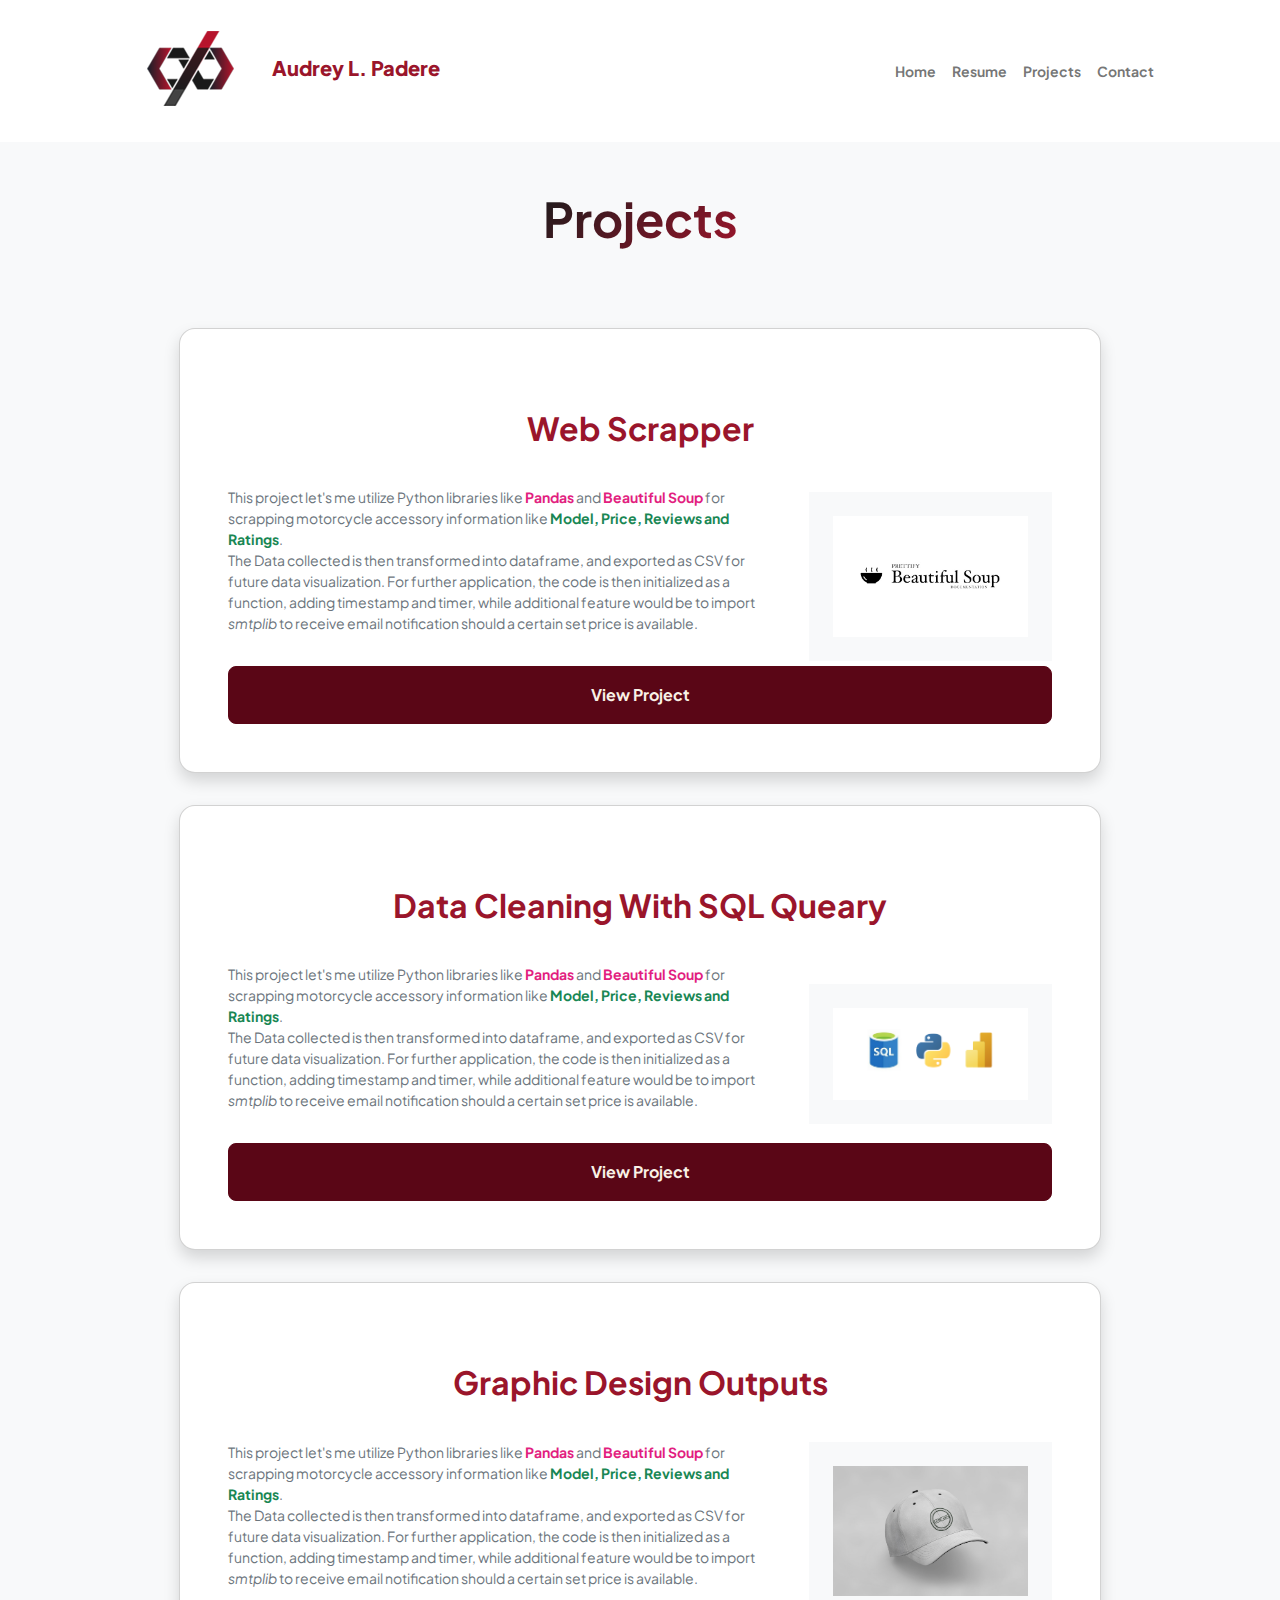
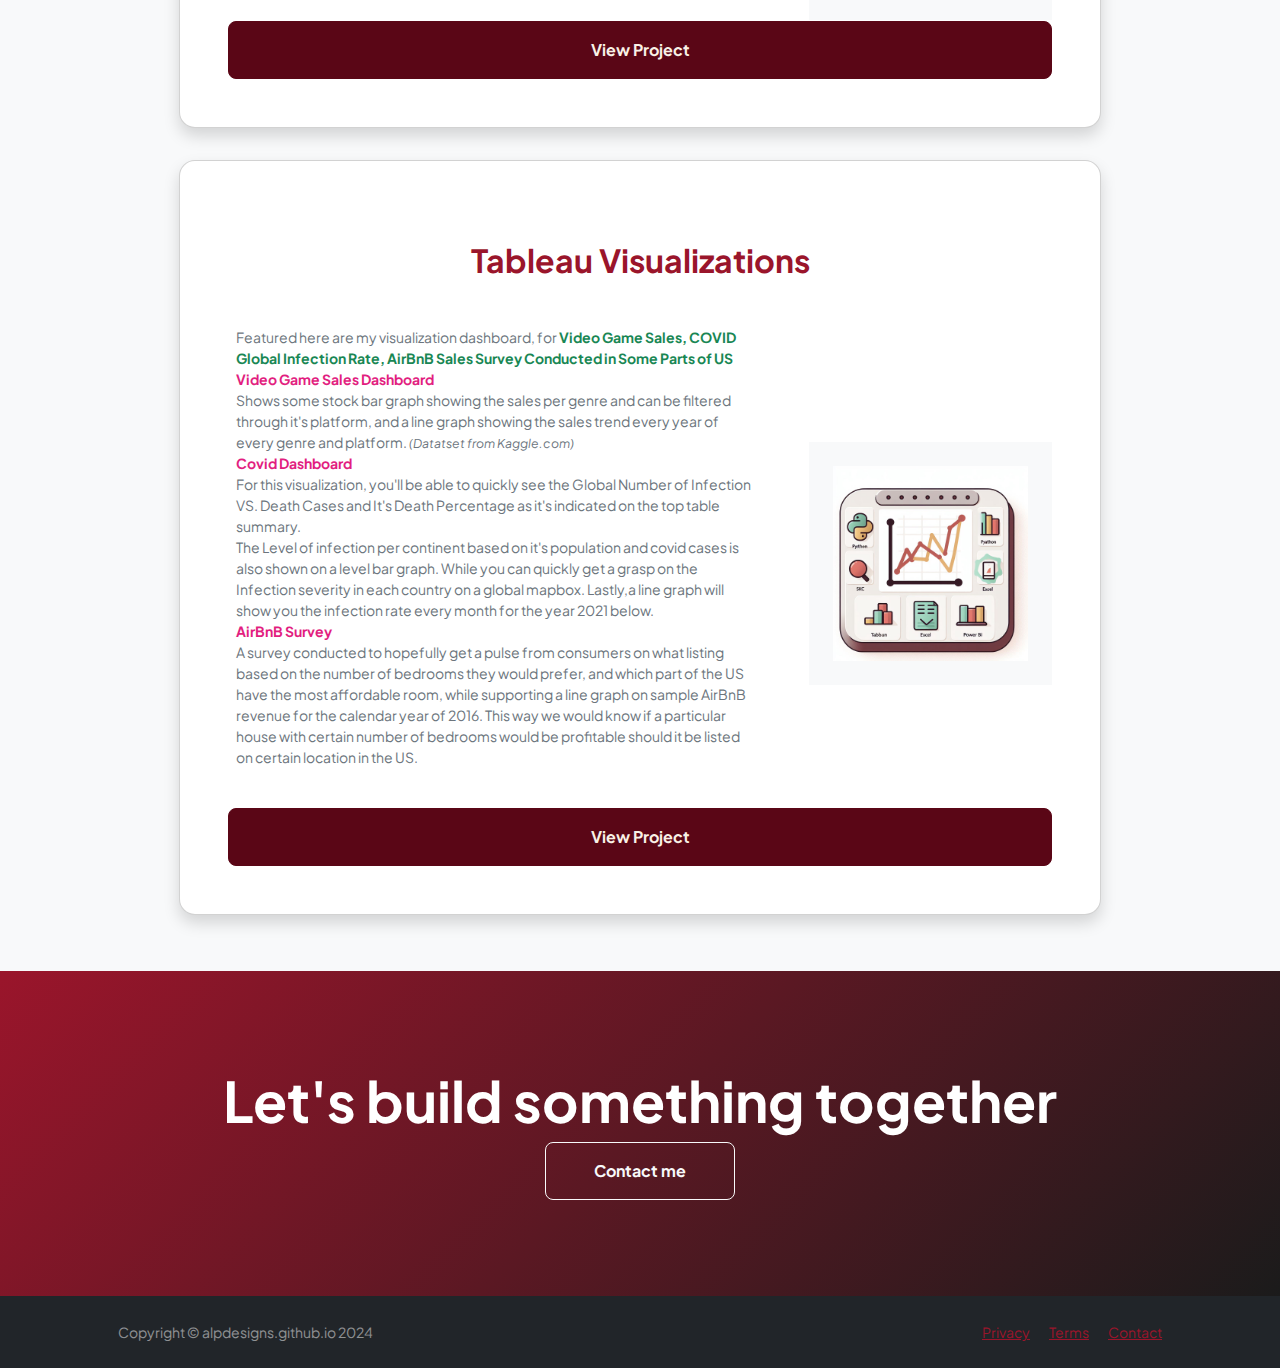
==== projects.html @ 1537175b "Portfolio" ====
<!DOCTYPE html>
<html lang="en">
    <head>
        <meta charset="utf-8" />
        <meta name="viewport" content="width=device-width, initial-scale=1, shrink-to-fit=no" />
        <meta name="description" content="" />
        <meta name="author" content="" />
        <title>ALP Portfolio - Projects</title>
        <!-- Favicon-->
        <link rel="icon" type="image/x-icon" href="assets/red_alp_final_logo.png" />
        <!-- Custom Google font-->
        <link rel="preconnect" href="https://fonts.googleapis.com" />
        <link rel="preconnect" href="https://fonts.gstatic.com" crossorigin />
        <link href="https://fonts.googleapis.com/css2?family=Plus+Jakarta+Sans:wght@100;200;300;400;500;600;700;800;900&amp;display=swap" rel="stylesheet" />
        <!-- Bootstrap icons-->
        <link href="https://cdn.jsdelivr.net/npm/bootstrap-icons@1.8.1/font/bootstrap-icons.css" rel="stylesheet" />

        <!-- Link Swiper's CSS -->
        <link rel="stylesheet" href="https://cdn.jsdelivr.net/npm/swiper/swiper-bundle.min.css"/>
        <!-- Core theme CSS (includes Bootstrap)-->
        <link href="css/styles.css" rel="stylesheet" />


    </head>
    <body class="d-flex flex-column h-100 bg-light">
        <main class="flex-shrink-0">
            <!-- Navigation-->
            <nav class="navbar navbar-expand-lg navbar-light bg-white py-3">
                <div class="container px-5">
                    <a class="navbar-brand" href="index.html"><span class="fw-bolder text-primary">
                        <span class="fw-bolder text-primary"> <img class="logo-img" src="assets/alp-logo.png" alt="..." /> Audrey L. Padere</span></a>
                    <button class="navbar-toggler" type="button" data-bs-toggle="collapse" data-bs-target="#navbarSupportedContent" aria-controls="navbarSupportedContent" aria-expanded="false" aria-label="Toggle navigation"><span class="navbar-toggler-icon"></span></button>
                    <div class="collapse navbar-collapse" id="navbarSupportedContent">
                        <ul class="navbar-nav ms-auto mb-2 mb-lg-0 small fw-bolder">
                            <li class="nav-item"><a class="nav-link" href="index.html">Home</a></li>
                            <li class="nav-item"><a class="nav-link" href="resume.html">Resume</a></li>
                            <li class="nav-item"><a class="nav-link" href="projects.html">Projects</a></li>
                            <li class="nav-item"><a class="nav-link" href="contact.html">Contact</a></li>
                        </ul>
                    </div>
                </div>
            </nav>
            <!-- Projects Section-->
            <section class="py-5">

                <div class="container ">
                    <div class="text-center mb-5">
                        <h1 class="display-5 fw-bolder mb-0"><span class="text-gradient d-inline">Projects</span></h1>
                    </div>

                    <div class="row gx-5 justify-content-center">
                        
                        <div class="col-lg-12 col-xl-10 col-xxl-9">
                
                                <!--Project 1-->
                                <div class="card overflow-hidden shadow rounded-4 p-5 mb-4">
                                    <div class="card-body p-0 justify-content-center">

                                        <div class="row align-items-center gx-5">

                                            <h2 class="text-primary fw-bolder text-center mb-4">Web Scrapper </h2>
                                    
                                            <div class="col-lg-8">
                                               
                                                <div class="text-lg-start pb-4 mb-4">
                                                    <div class="small text-muted"> 
                                                        This project let's me utilize Python libraries like <strong class="text-secondary">Pandas</strong> and <strong class="text-secondary">Beautiful Soup</strong> 
                                                        for scrapping motorcycle accessory information like <strong class="text-success">Model, Price, Reviews and Ratings</strong>. <br/> 
                                                        The Data collected is then transformed into dataframe, and exported as CSV for future data visualization. 
                                                        For further application, the code is then initialized as a function, adding timestamp and timer, while additional feature would be to import <em>smtplib</em>
                                                        to receive email notification should a certain set price is available.
                                                    </div>
                                                   
                                                </div>
                                            </div>
            
                                            <div class="col text-center text-lg-start mb-4 mb-lg-0">
                                                <div class="bg-light p-4 rounded-4mb-5 ">
                                                    
                                                    <img class="img-fluid" src="assets/BS4.jpg" alt="..." />
                                                                            
                                                </div>
                                            </div>
            
                                        </div>

                                            <a class="d-flex justify-content-center btn btn-primary rounded-3 p-3 fw-bolder" href="https://github.com/alpcoding2023/Python/blob/main/MY%20FIRST%20WEB%20SCRAPPER%20PROJECT.ipynb" target="_blank">View Project</a>
                                    
                                    </div>
                                </div>



                                <!--Project 2-->
                                <div class="card overflow-hidden shadow rounded-4 p-5 mb-4">
                                    <div class="card-body p-0 justify-content-center">

                                        <div class="row align-items-center gx-5">

                                            <h2 class="text-primary fw-bolder text-center mb-4">Data Cleaning With SQL Queary </h2>
                                    
                                            <div class="col-lg-8">
                                               
                                                <div class="text-lg-start pb-4 mb-4">
                                                    <div class="small text-muted"> 
                                                        This project let's me utilize Python libraries like <strong class="text-secondary">Pandas</strong> and <strong class="text-secondary">Beautiful Soup</strong> 
                                                        for scrapping motorcycle accessory information like <strong class="text-success">Model, Price, Reviews and Ratings</strong>. <br/> 
                                                        The Data collected is then transformed into dataframe, and exported as CSV for future data visualization. 
                                                        For further application, the code is then initialized as a function, adding timestamp and timer, while additional feature would be to import <em>smtplib</em>
                                                        to receive email notification should a certain set price is available.
                                                    </div>
                                                 
                                                </div>
                                            </div>

                                            <div class="col text-center text-lg-start mb-4 mb-lg-0">
                                                <div class="bg-light p-4 rounded-4mb-5 ">
                                                    
                                                    <img class="img-fluid" src="assets/dc.png" alt="..." />
                                                                            
                                                </div>
                                            </div>

                                        </div>

                                            <a class="d-flex justify-content-center btn btn-primary rounded-3 p-3 fw-bolder" href="https://github.com/alpcoding2023/Python/blob/main/MY%20FIRST%20WEB%20SCRAPPER%20PROJECT.ipynb" target="_blank">View Project</a>
                                    
                                    </div>
                                </div>


                                <!--Project 3-->
                                <div class="card overflow-hidden shadow rounded-4 p-5 mb-4">
                                    <div class="card-body p-0 justify-content-center">

                                        <div class="row align-items-center gx-5">

                                            <h2 class="text-primary fw-bolder text-center mb-4">Graphic Design Outputs </h2>
                                         
                                    
                                            <div class="col-lg-8">
                                               
                                                
                                                <div class="text-lg-start pb-4 mb-4">
                                                    <div class="small text-muted">
                                                        This project let's me utilize Python libraries like <strong class="text-secondary">Pandas</strong> and <strong class="text-secondary">Beautiful Soup</strong> 
                                                        for scrapping motorcycle accessory information like <strong class="text-success">Model, Price, Reviews and Ratings</strong>. <br/> 
                                                        The Data collected is then transformed into dataframe, and exported as CSV for future data visualization. 
                                                        For further application, the code is then initialized as a function, adding timestamp and timer, while additional feature would be to import <em>smtplib</em>
                                                        to receive email notification should a certain set price is available.
                                                    </div>
                                                  
                                                </div>
                                            </div>

                                            <div class="col text-center text-lg-start mb-4 mb-lg-0">
                                                <div class="bg-light p-4 rounded-4mb-5 ">
                                                    
                                                    <img class="img-fluid" src="assets/WHITECAP.jpg" alt="..." />
                                                                            
                                                </div>
                                            </div>

                                        </div>

                                            <a class="d-flex justify-content-center btn btn-primary rounded-3 p-3 fw-bolder" href="https://github.com/alpcoding2023/Python/blob/main/MY%20FIRST%20WEB%20SCRAPPER%20PROJECT.ipynb" target="_blank">View Project</a>
                                    
                                    </div>
                                </div>


                                <!--Project 4-->
                                <div class="card overflow-hidden shadow rounded-4 p-5 mb-4">
                                    <div class="card-body p-0 justify-content-center">

                                        <div class="row align-items-center gx-5">

                                            <h2 class="text-primary fw-bolder text-center mb-4">Tableau Visualizations</h2>
                                    
                                            <div class="col-lg-8">
                                                
                                                <div class="text-lg-start pb-4 mb-4">
                                                        
                                                    <div class="small text-muted p-2">
                                                        
                                                        Featured here are my visualization dashboard, for  <strong class="text-success">Video Game Sales, COVID Global Infection Rate, AirBnB Sales Survey Conducted in Some Parts of US</strong><br/>  
                                                      
                                                    
                                                            <strong class="text-secondary">Video Game Sales Dashboard</strong><br/>
                                                            Shows some stock bar graph showing the sales per genre and can be filtered through it's platform, and a line graph showing the sales trend every year of every genre and platform.
                                                            <em class="small text-muted"> (Datatset from Kaggle.com)</em> <br/>
                                               
                                                        
                                                            <strong class="text-secondary">Covid Dashboard</strong><br/>
                                                            For this visualization, you'll be able to quickly see the Global Number of Infection VS. Death Cases and It's Death Percentage as it's indicated on the top table summary.<br/>
                                                            The Level of infection per continent based on it's population and covid cases is also shown on a level bar graph. While you can quickly get a grasp on 
                                                            the Infection severity in each country on a global mapbox. Lastly,a line graph will show you the infection rate every month for the year 2021 below. <br/>
                                                    
                                                        
                                                            <strong class="text-secondary">AirBnB Survey</strong><br/>
                                                            A survey conducted to hopefully get a pulse from consumers on what listing based on the number of bedrooms they would prefer, and 
                                                            which part of the US have the most affordable room, while supporting a line graph on sample AirBnB revenue for the calendar year of 2016. This way we would know if 
                                                            a particular house with certain number of bedrooms would be profitable should it be listed on certain location in the US. 

                                                    </div>
                                                
                          
                                                </div>
                                            </div>

                                            <div class="col text-center text-lg-start mb-4 mb-lg-0">
                                                <div class="bg-light p-4 rounded-4mb-5 ">
                                                    
                                                    <img class="img-fluid" src="assets/OIG1 (1).jpg" alt="..." />
                                                                            
                                                </div>
                                            </div>

                                        </div>

                                            <a class="d-flex justify-content-center btn btn-primary rounded-3 p-3 fw-bolder" href="https://public.tableau.com/app/profile/audrey.padere/vizzes" target="_blank">View Project</a>
                                    
                                    </div>
                                </div>

                                
                                
                            </div>


                        </div>




                </div>
            </section>


            <!-- Call to action section-->
            <section class="py-5 bg-gradient-primary-to-secondary text-white">
                <div class="container px-5 my-5">
                    <div class="text-center">
                        <h2 class="display-4 fw-bolder mb-4">Let's build something together</h2>
                        <a class="btn btn-outline-light btn-lg px-5 py-3 fs-6 fw-bolder" href="contact.html">Contact me</a>
                    </div>
                </div>
            </section>
        </main>
        <!-- Footer-->
        <footer class="bg-dark py-4 mt-auto">
            <div class="container px-5">
                <div class="row align-items-center justify-content-between flex-column flex-sm-row">
                    <div class="col-auto"><div class="text-white-50 small m-0">Copyright &copy alpdesigns.github.io 2024</div></div>
                    <div class="col-auto">
                        <a class="small text-primary" href="https://github.com/alpcoding2023/alp.github.io/blob/main/README.md">Privacy</a>
                        <span class="mx-1">&middot;</span>
                        <a class="small text-primary" href="https://github.com/alpcoding2023/alp.github.io/blob/main/README.md">Terms</a>
                        <span class="mx-1">&middot;</span>
                        <a class="small text-primary" href="contact.html">Contact</a>
                    </div>
                </div>
            </div>
        </footer>
        <!-- Bootstrap core JS-->
        <script src="https://cdn.jsdelivr.net/npm/bootstrap@5.2.3/dist/js/bootstrap.bundle.min.js"></script>


        <!-- Swiper JS -->
  <script src="https://cdn.jsdelivr.net/npm/swiper/swiper-bundle.min.js"></script>

  



        <!-- Core theme JS-->
        <script src="js/scripts.js"></script>

        <!-- Initialize Swiper -->
  <script>
   
  </script>

    </body>
</html>
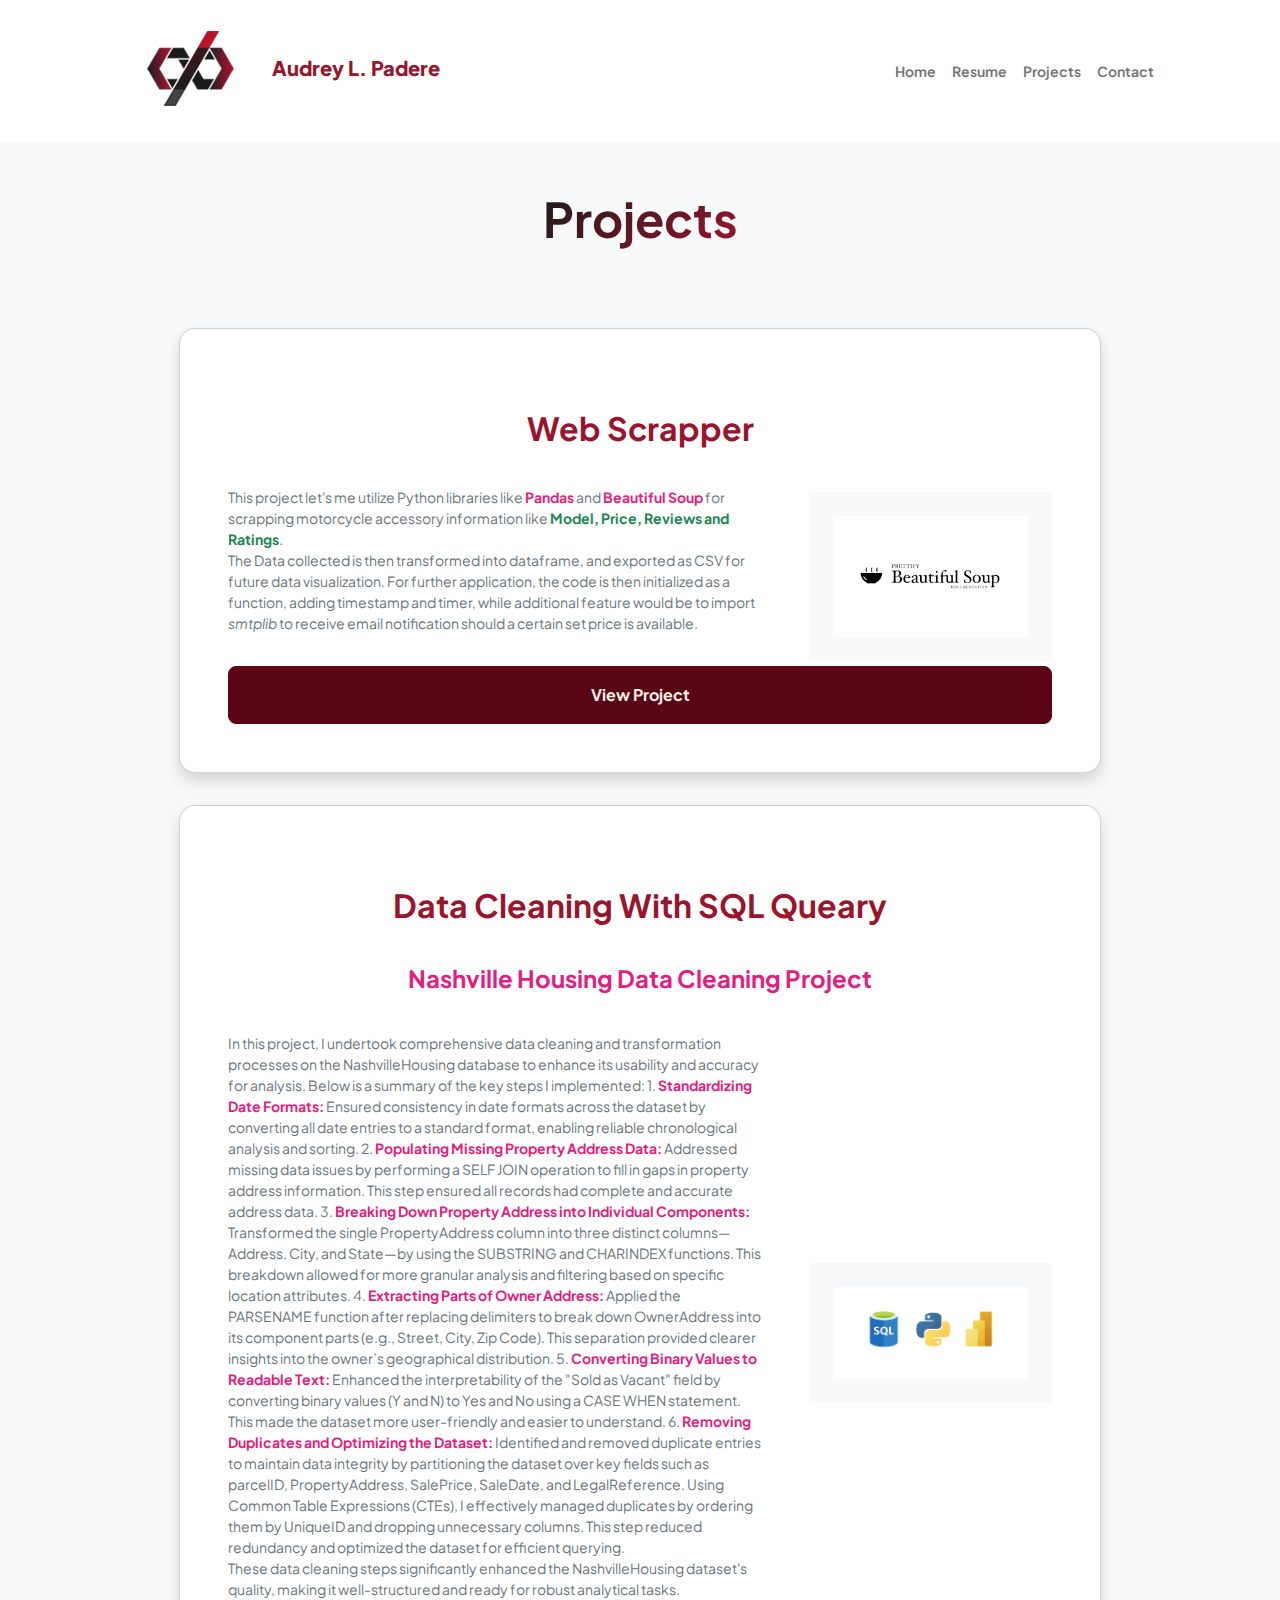
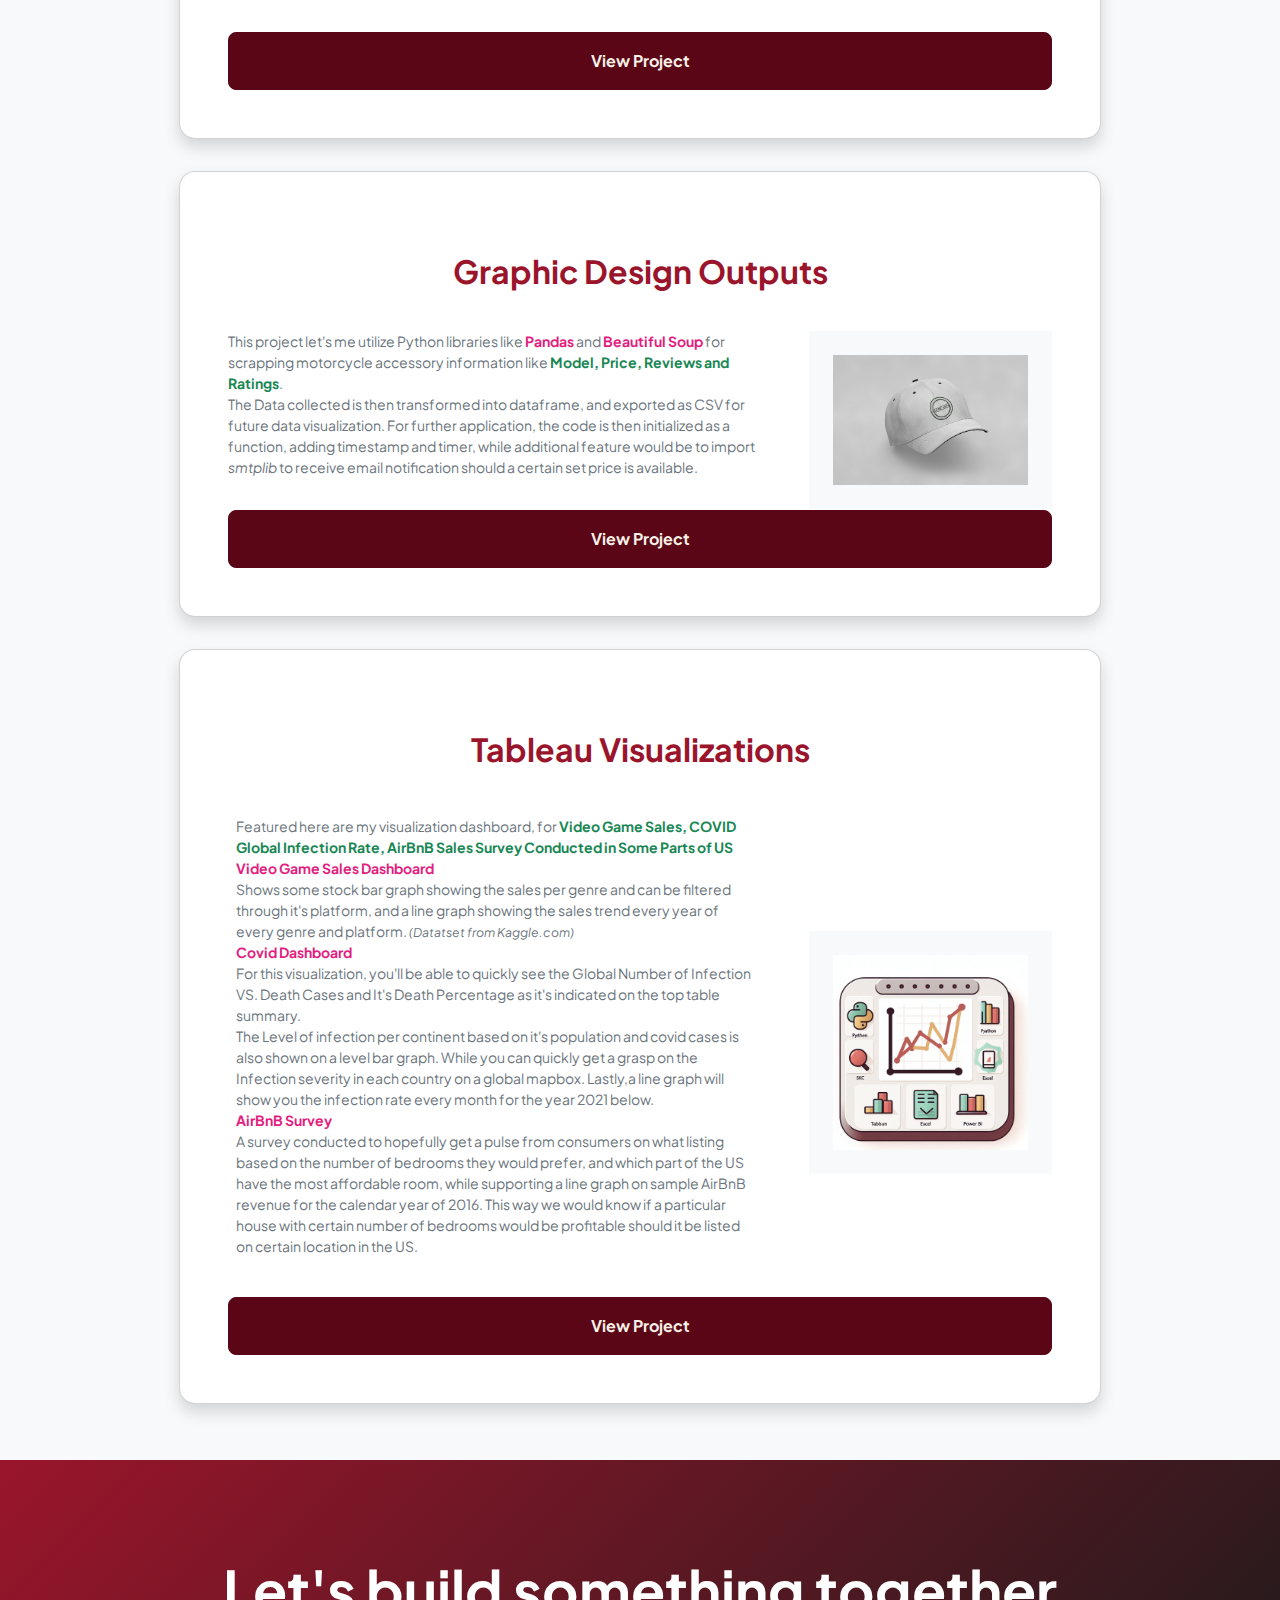
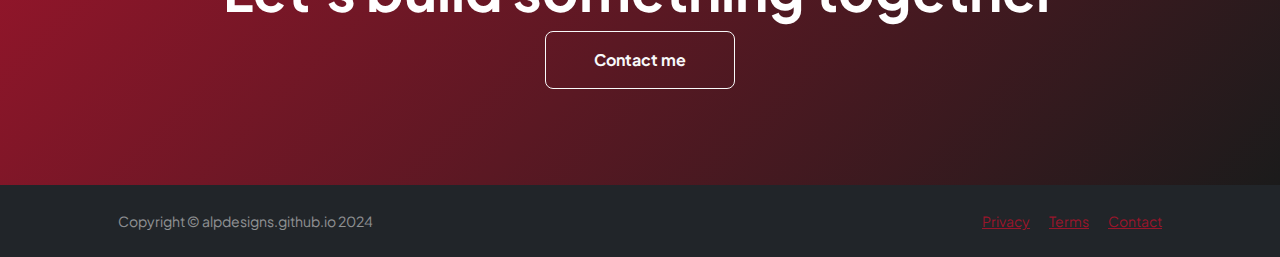
==== commit e9c333c0: "Update projects-DataCleaningwithSQL.html" ====
--- a/projects.html
+++ b/projects.html
@@ -98,17 +98,24 @@
                                         <div class="row align-items-center gx-5">
 
                                             <h2 class="text-primary fw-bolder text-center mb-4">Data Cleaning With SQL Queary </h2>
+                                            <h4 class= "text-secondary fw-bolder text-center mb-4">Nashville Housing Data Cleaning Project</h4>
                                     
                                             <div class="col-lg-8">
                                                
                                                 <div class="text-lg-start pb-4 mb-4">
                                                     <div class="small text-muted"> 
-                                                        This project let's me utilize Python libraries like <strong class="text-secondary">Pandas</strong> and <strong class="text-secondary">Beautiful Soup</strong> 
-                                                        for scrapping motorcycle accessory information like <strong class="text-success">Model, Price, Reviews and Ratings</strong>. <br/> 
-                                                        The Data collected is then transformed into dataframe, and exported as CSV for future data visualization. 
-                                                        For further application, the code is then initialized as a function, adding timestamp and timer, while additional feature would be to import <em>smtplib</em>
-                                                        to receive email notification should a certain set price is available.
-                                                    </div>
+                
+                                                            In this project, I undertook comprehensive data cleaning and transformation processes on the NashvilleHousing database to enhance its usability and accuracy for analysis. Below is a summary of the key steps I implemented:
+                                                        1.	 <strong class="text-secondary">Standardizing Date Formats: </strong>Ensured consistency in date formats across the dataset by converting all date entries to a standard format, enabling reliable chronological analysis and sorting.
+                                                        2.	<strong class="text-secondary">Populating Missing Property Address Data:  </strong> Addressed missing data issues by performing a SELF JOIN operation to fill in gaps in property address information. This step ensured all records had complete and accurate address data.
+                                                        3.	<strong class="text-secondary">Breaking Down Property Address into Individual Components:  </strong> Transformed the single PropertyAddress column into three distinct columns—Address, City, and State—by using the SUBSTRING and CHARINDEX functions. This breakdown allowed for more granular analysis and filtering based on specific location attributes.
+                                                        4.	<strong class="text-secondary">Extracting Parts of Owner Address:  </strong> Applied the PARSENAME function after replacing delimiters to break down OwnerAddress into its component parts (e.g., Street, City, Zip Code). This separation provided clearer insights into the owner’s geographical distribution.
+                                                        5.	<strong class="text-secondary">Converting Binary Values to Readable Text:  </strong> Enhanced the interpretability of the "Sold as Vacant" field by converting binary values (Y and N) to Yes and No using a CASE WHEN statement. This made the dataset more user-friendly and easier to understand.
+                                                        6.	<strong class="text-secondary">Removing Duplicates and Optimizing the Dataset:  </strong> Identified and removed duplicate entries to maintain data integrity by partitioning the dataset over key fields such as parcelID, PropertyAddress, SalePrice, SaleDate, and LegalReference. Using Common Table Expressions (CTEs), I effectively managed duplicates by ordering them by UniqueID and dropping unnecessary columns. This step reduced redundancy and optimized the dataset for efficient querying.
+                                                        </br>
+                                                            These data cleaning steps significantly enhanced the NashvilleHousing dataset's quality, making it well-structured and ready for robust analytical tasks.
+
+                                                        </div>
                                                  
                                                 </div>
                                             </div>
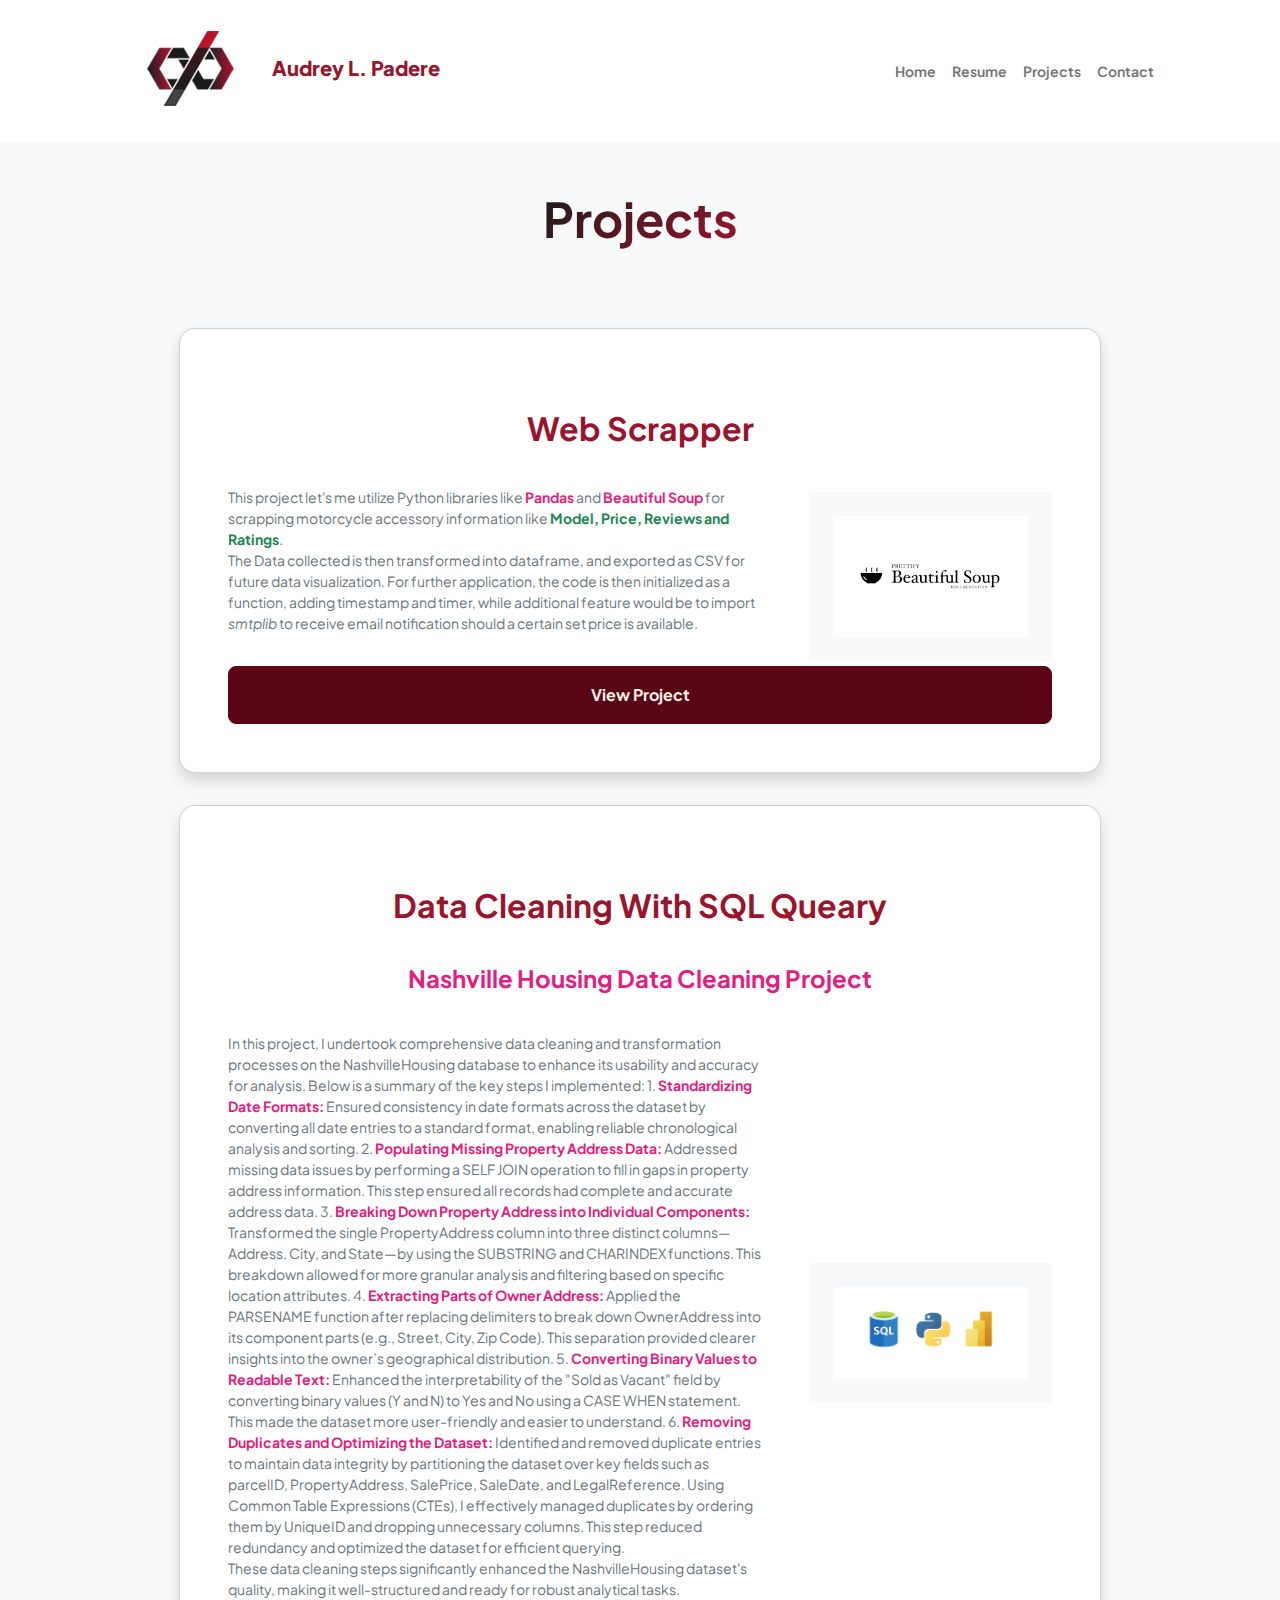
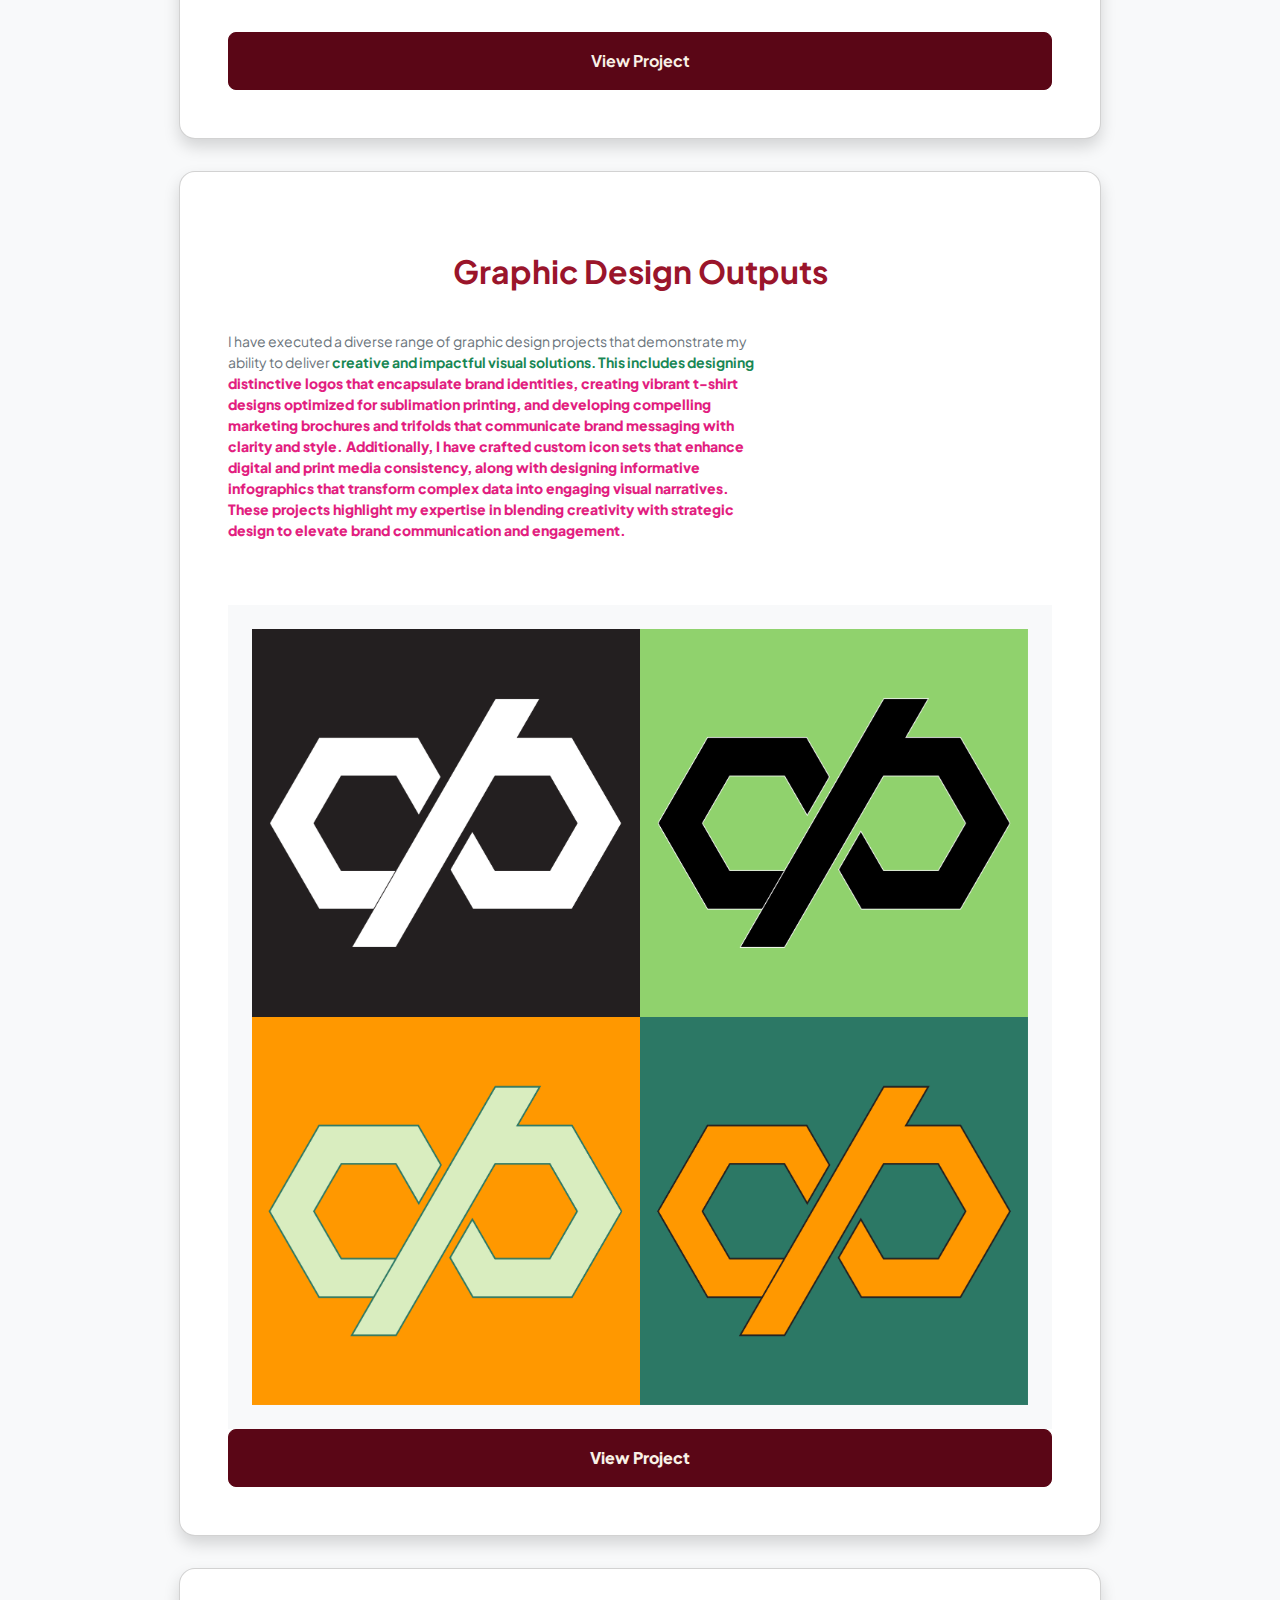
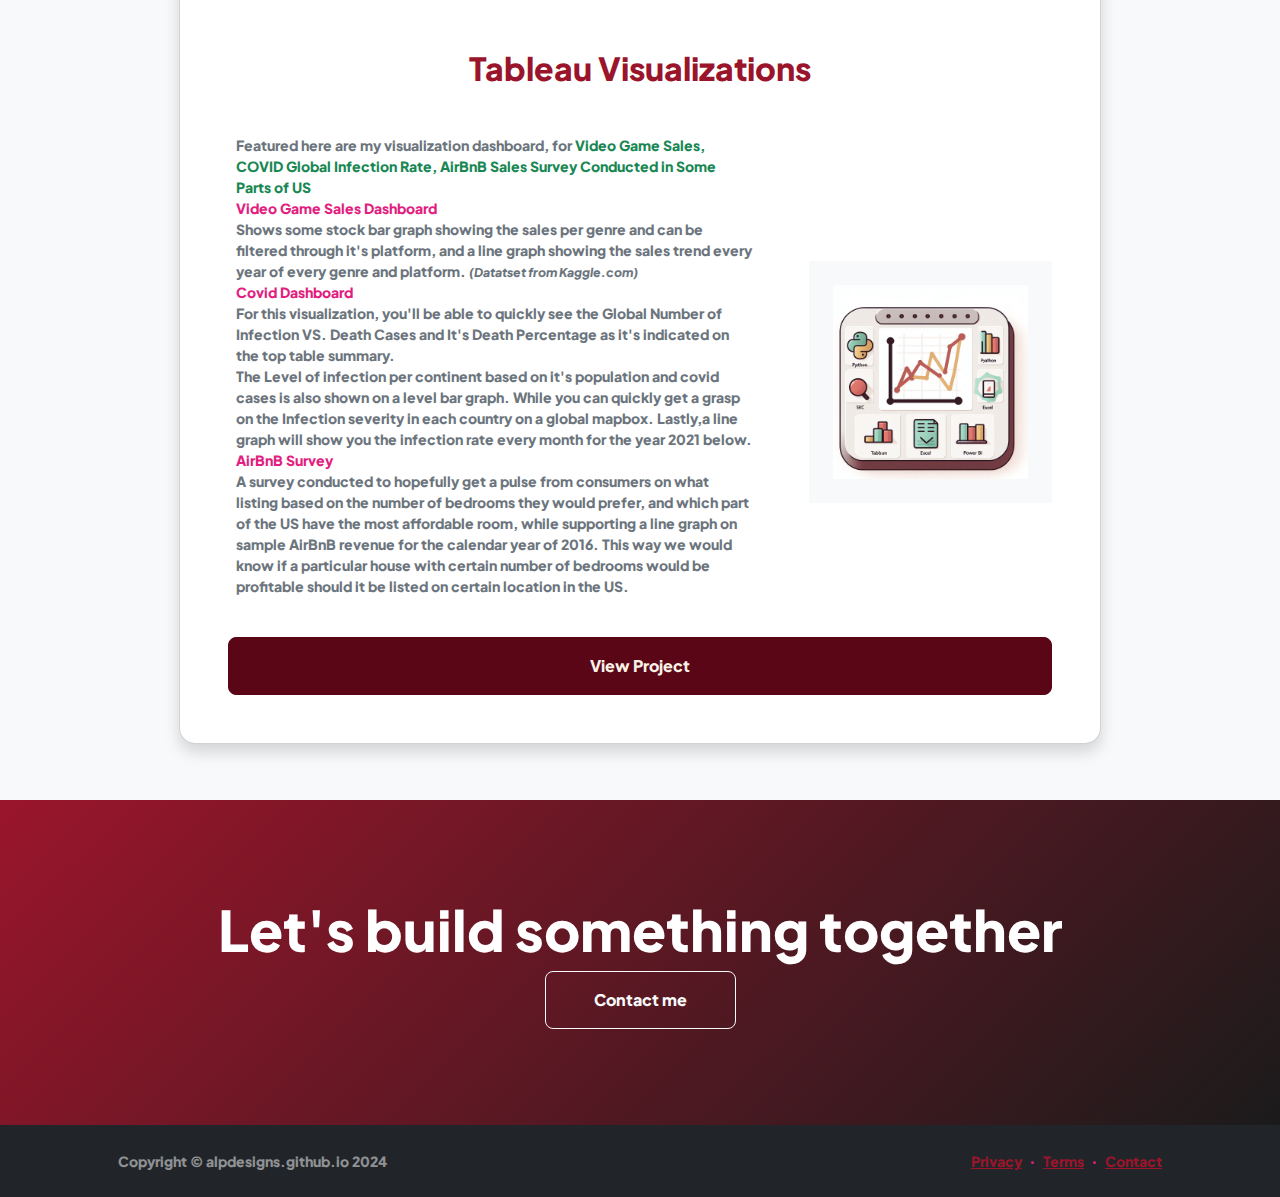
==== commit 156e6ea0: "Update projects.html" ====
--- a/projects.html
+++ b/projects.html
@@ -150,11 +150,10 @@
                                                 
                                                 <div class="text-lg-start pb-4 mb-4">
                                                     <div class="small text-muted">
-                                                        This project let's me utilize Python libraries like <strong class="text-secondary">Pandas</strong> and <strong class="text-secondary">Beautiful Soup</strong> 
-                                                        for scrapping motorcycle accessory information like <strong class="text-success">Model, Price, Reviews and Ratings</strong>. <br/> 
-                                                        The Data collected is then transformed into dataframe, and exported as CSV for future data visualization. 
-                                                        For further application, the code is then initialized as a function, adding timestamp and timer, while additional feature would be to import <em>smtplib</em>
-                                                        to receive email notification should a certain set price is available.
+                                                       I have executed a diverse range of graphic design projects that demonstrate my ability to deliver 
+                                                       <strong class="text-success"> creative and impactful visual solutions. 
+                                                       This includes designing <strong class="text-secondary"> distinctive logos that encapsulate brand identities, creating vibrant t-shirt designs optimized for sublimation printing, and developing compelling marketing brochures and trifolds that communicate brand messaging with clarity and style. Additionally, I have crafted custom icon sets that enhance digital and print media consistency, along with designing informative infographics that transform complex data into engaging visual narratives.
+                                                           These projects highlight my expertise in blending creativity with strategic design to elevate brand communication and engagement.
                                                     </div>
                                                   
                                                 </div>
@@ -163,7 +162,7 @@
                                             <div class="col text-center text-lg-start mb-4 mb-lg-0">
                                                 <div class="bg-light p-4 rounded-4mb-5 ">
                                                     
-                                                    <img class="img-fluid" src="assets/WHITECAP.jpg" alt="..." />
+                                                    <img class="img-fluid" src="assets/variations.png" alt="..." />
                                                                             
                                                 </div>
                                             </div>
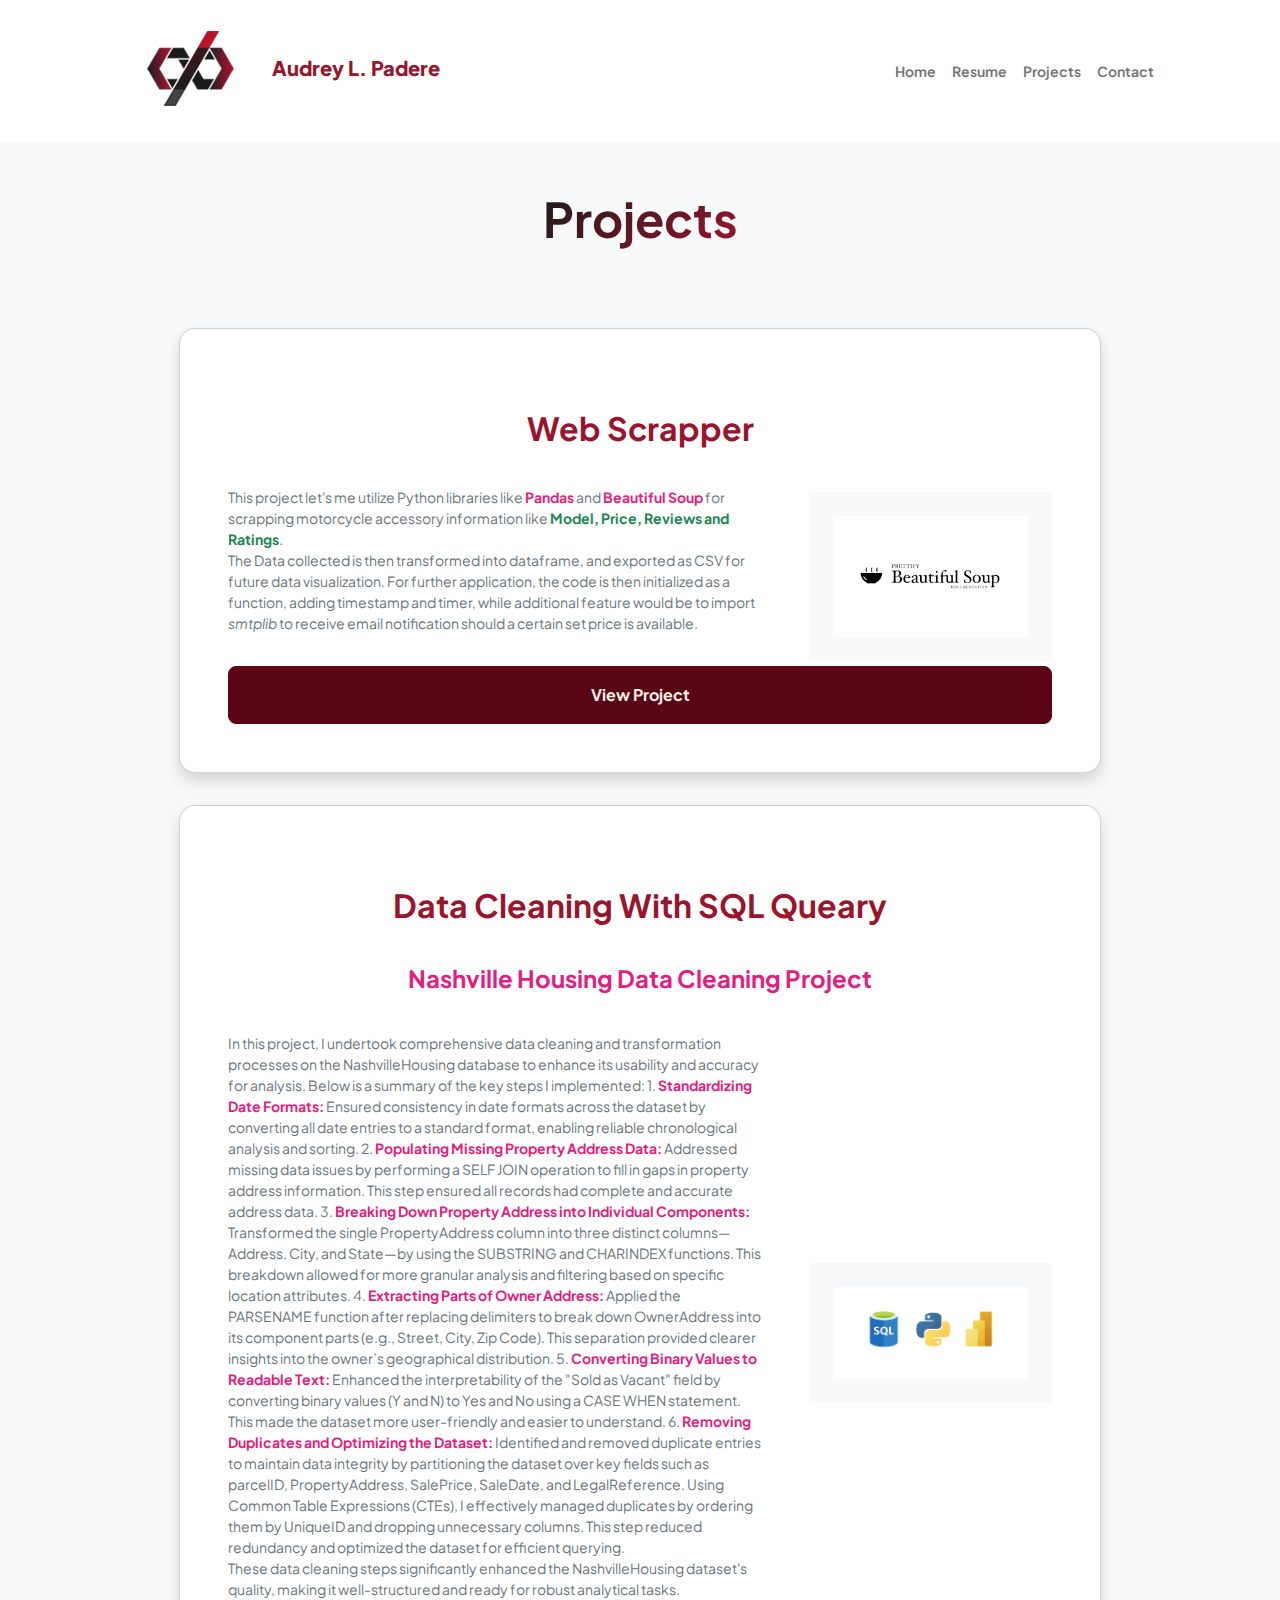
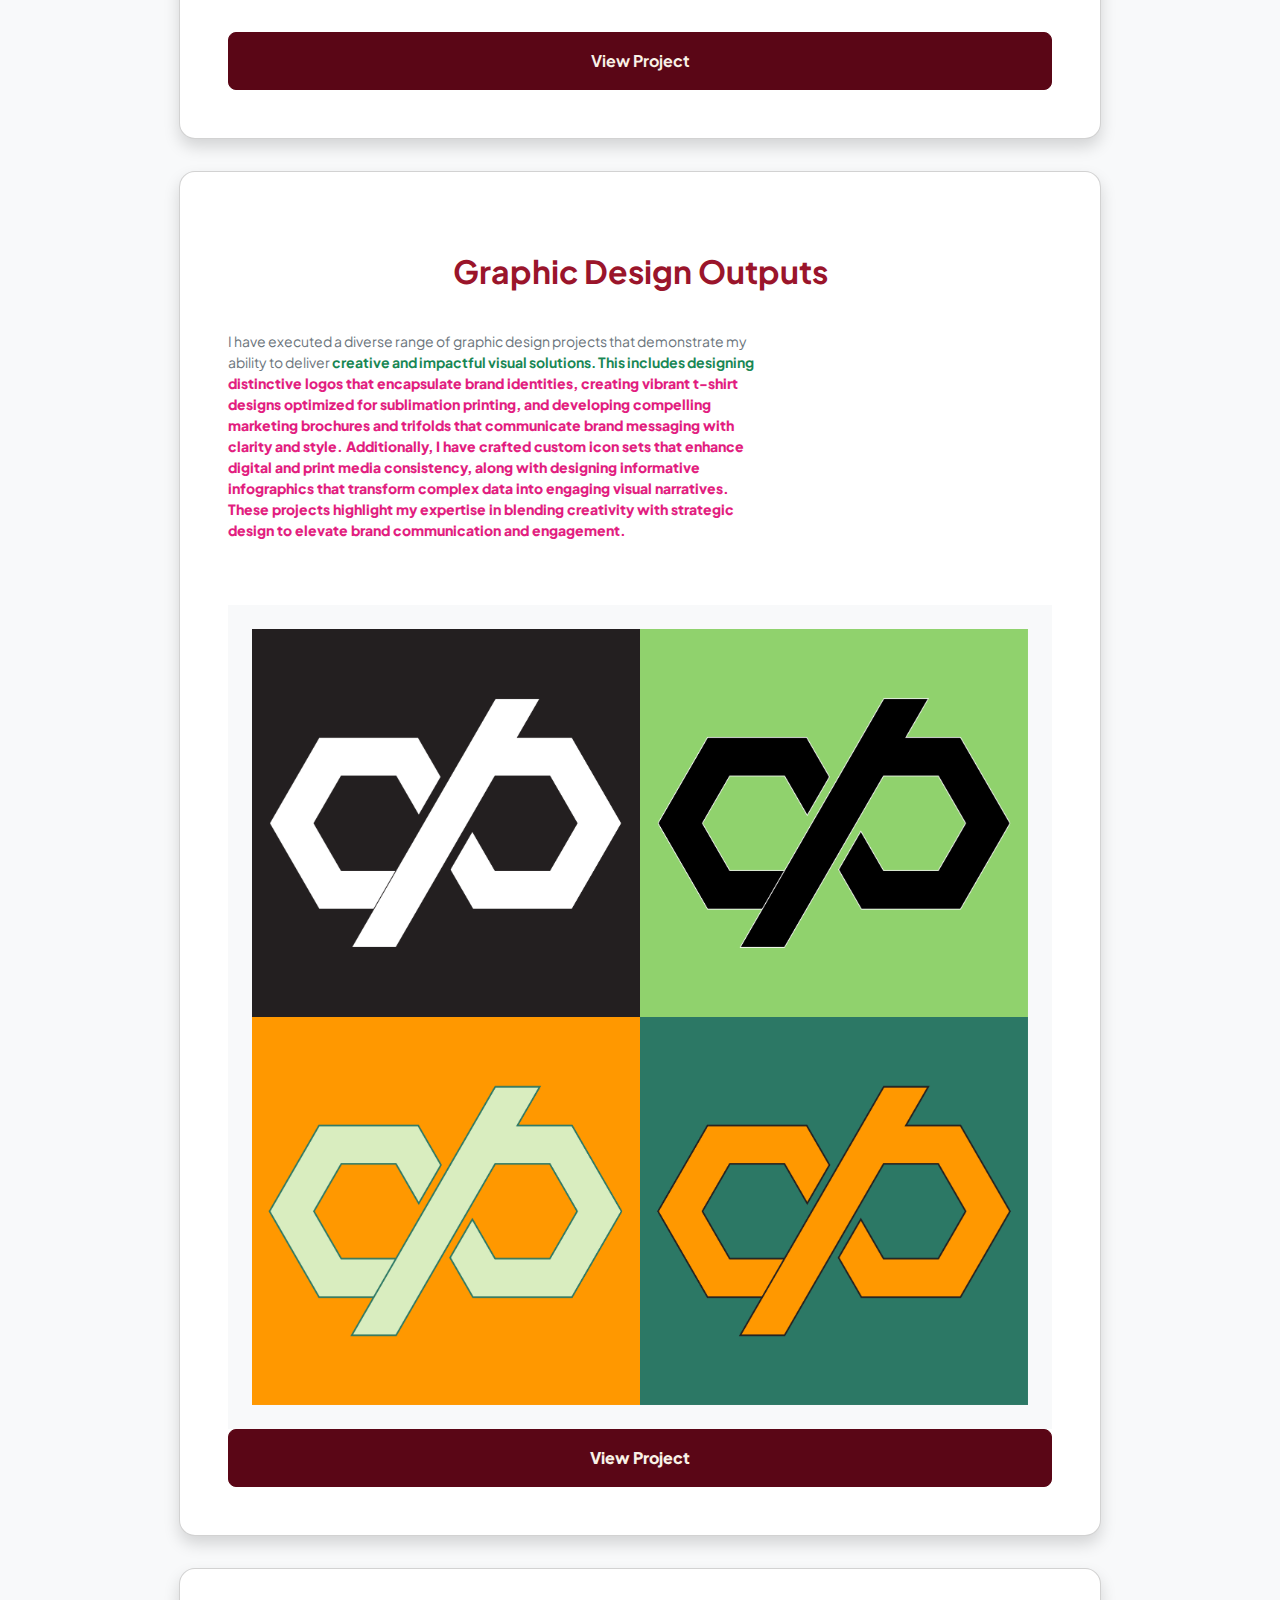
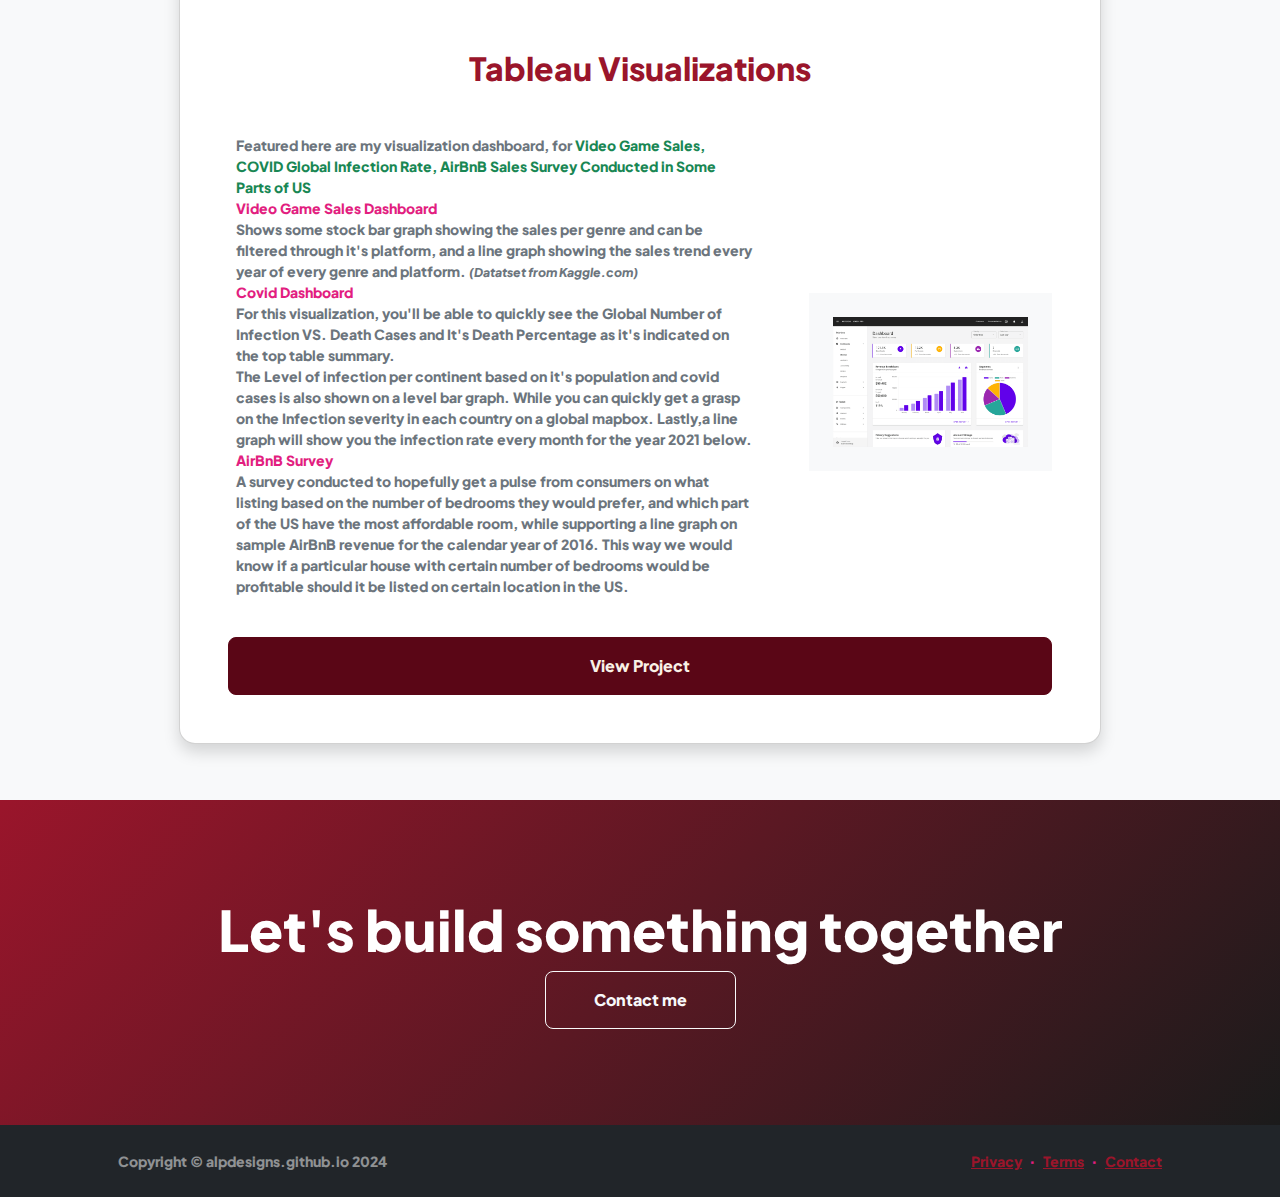
==== commit 0d643636: "Update projects.html" ====
--- a/projects.html
+++ b/projects.html
@@ -130,7 +130,7 @@
 
                                         </div>
 
-                                            <a class="d-flex justify-content-center btn btn-primary rounded-3 p-3 fw-bolder" href="https://github.com/alpcoding2023/Python/blob/main/MY%20FIRST%20WEB%20SCRAPPER%20PROJECT.ipynb" target="_blank">View Project</a>
+                                            <a class="d-flex justify-content-center btn btn-primary rounded-3 p-3 fw-bolder" href="https://github.com/alpcoding2023/SQL/blob/main/SQLQueryNashvilleHousingTutorial.sql" target="_blank">View Project</a>
                                     
                                     </div>
                                 </div>
@@ -169,7 +169,7 @@
 
                                         </div>
 
-                                            <a class="d-flex justify-content-center btn btn-primary rounded-3 p-3 fw-bolder" href="https://github.com/alpcoding2023/Python/blob/main/MY%20FIRST%20WEB%20SCRAPPER%20PROJECT.ipynb" target="_blank">View Project</a>
+                                            <a class="d-flex justify-content-center btn btn-primary rounded-3 p-3 fw-bolder" href="https://www.facebook.com/stories/775575060750412/?source=profile_highlight" target="_blank">View Project</a>
                                     
                                     </div>
                                 </div>
@@ -217,7 +217,7 @@
                                             <div class="col text-center text-lg-start mb-4 mb-lg-0">
                                                 <div class="bg-light p-4 rounded-4mb-5 ">
                                                     
-                                                    <img class="img-fluid" src="assets/OIG1 (1).jpg" alt="..." />
+                                                    <img class="img-fluid" src="assets/material-admin-pro.png" alt="..." />
                                                                             
                                                 </div>
                                             </div>
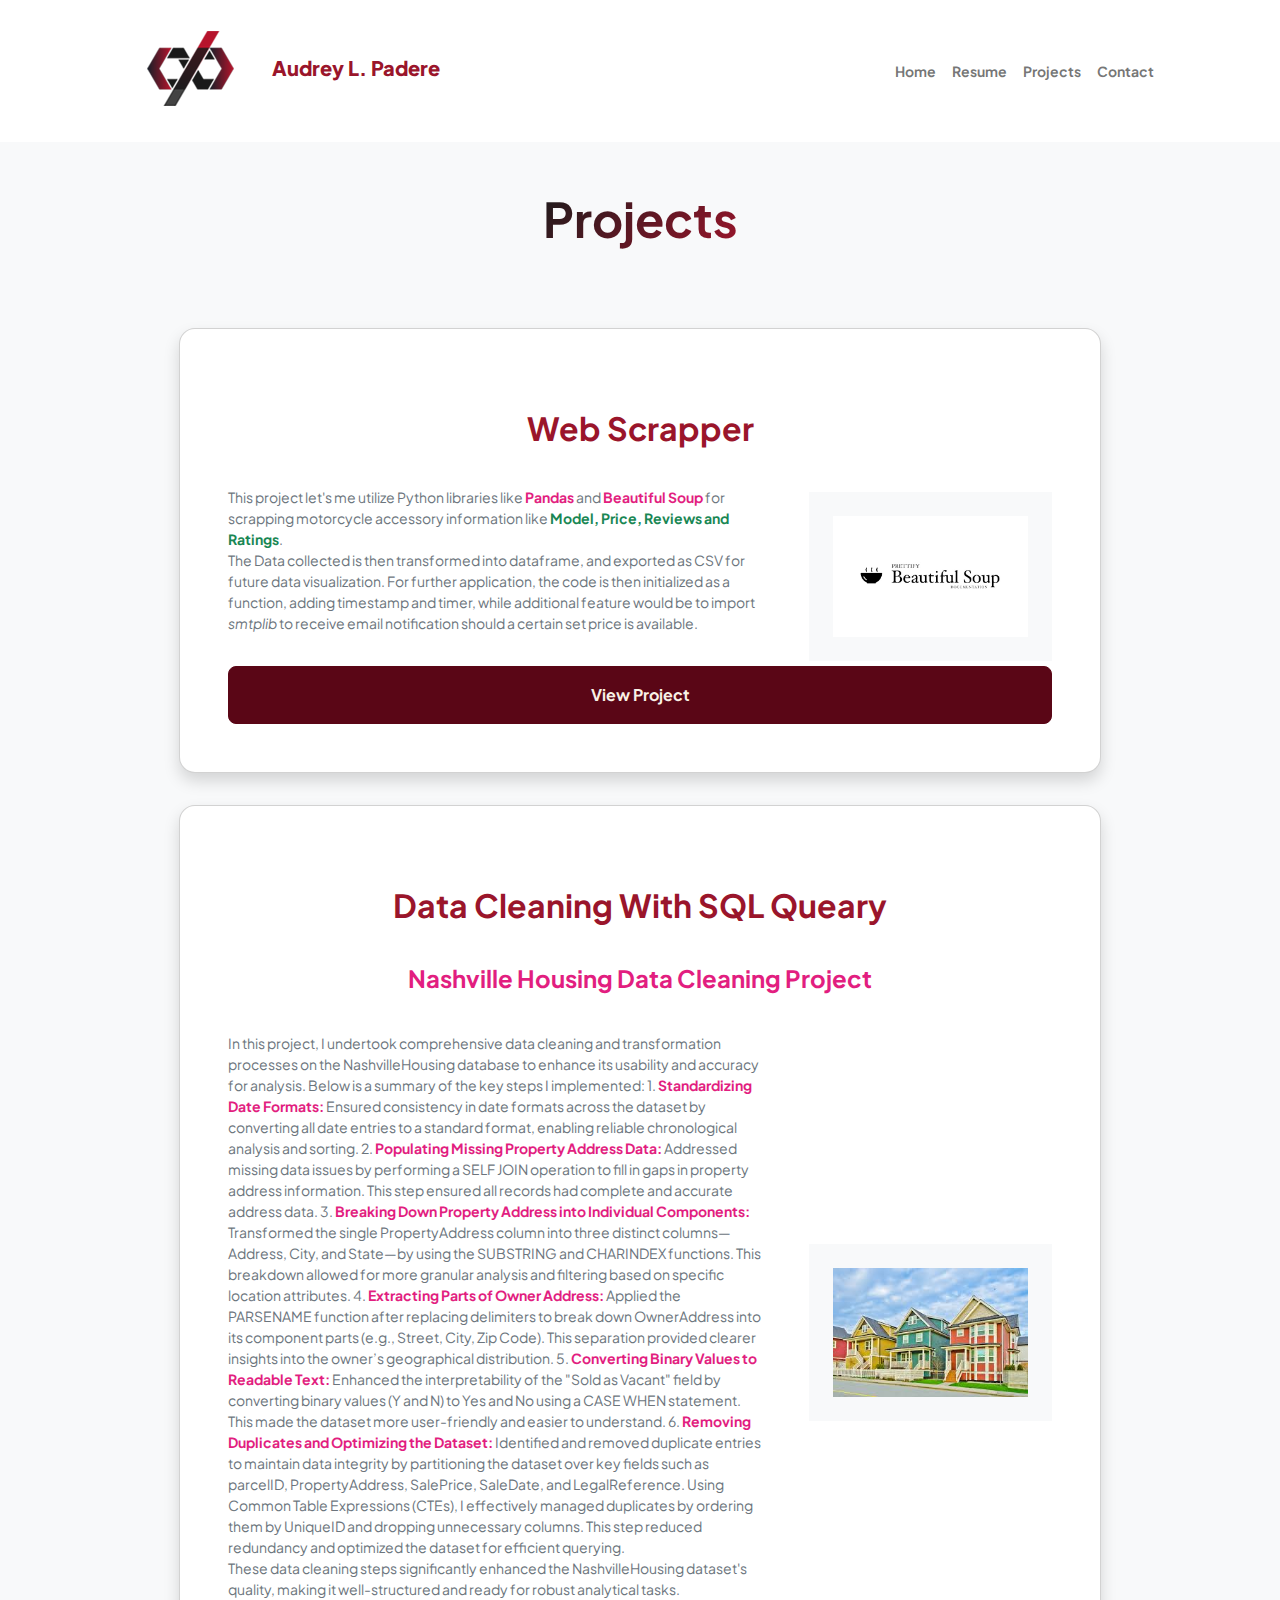
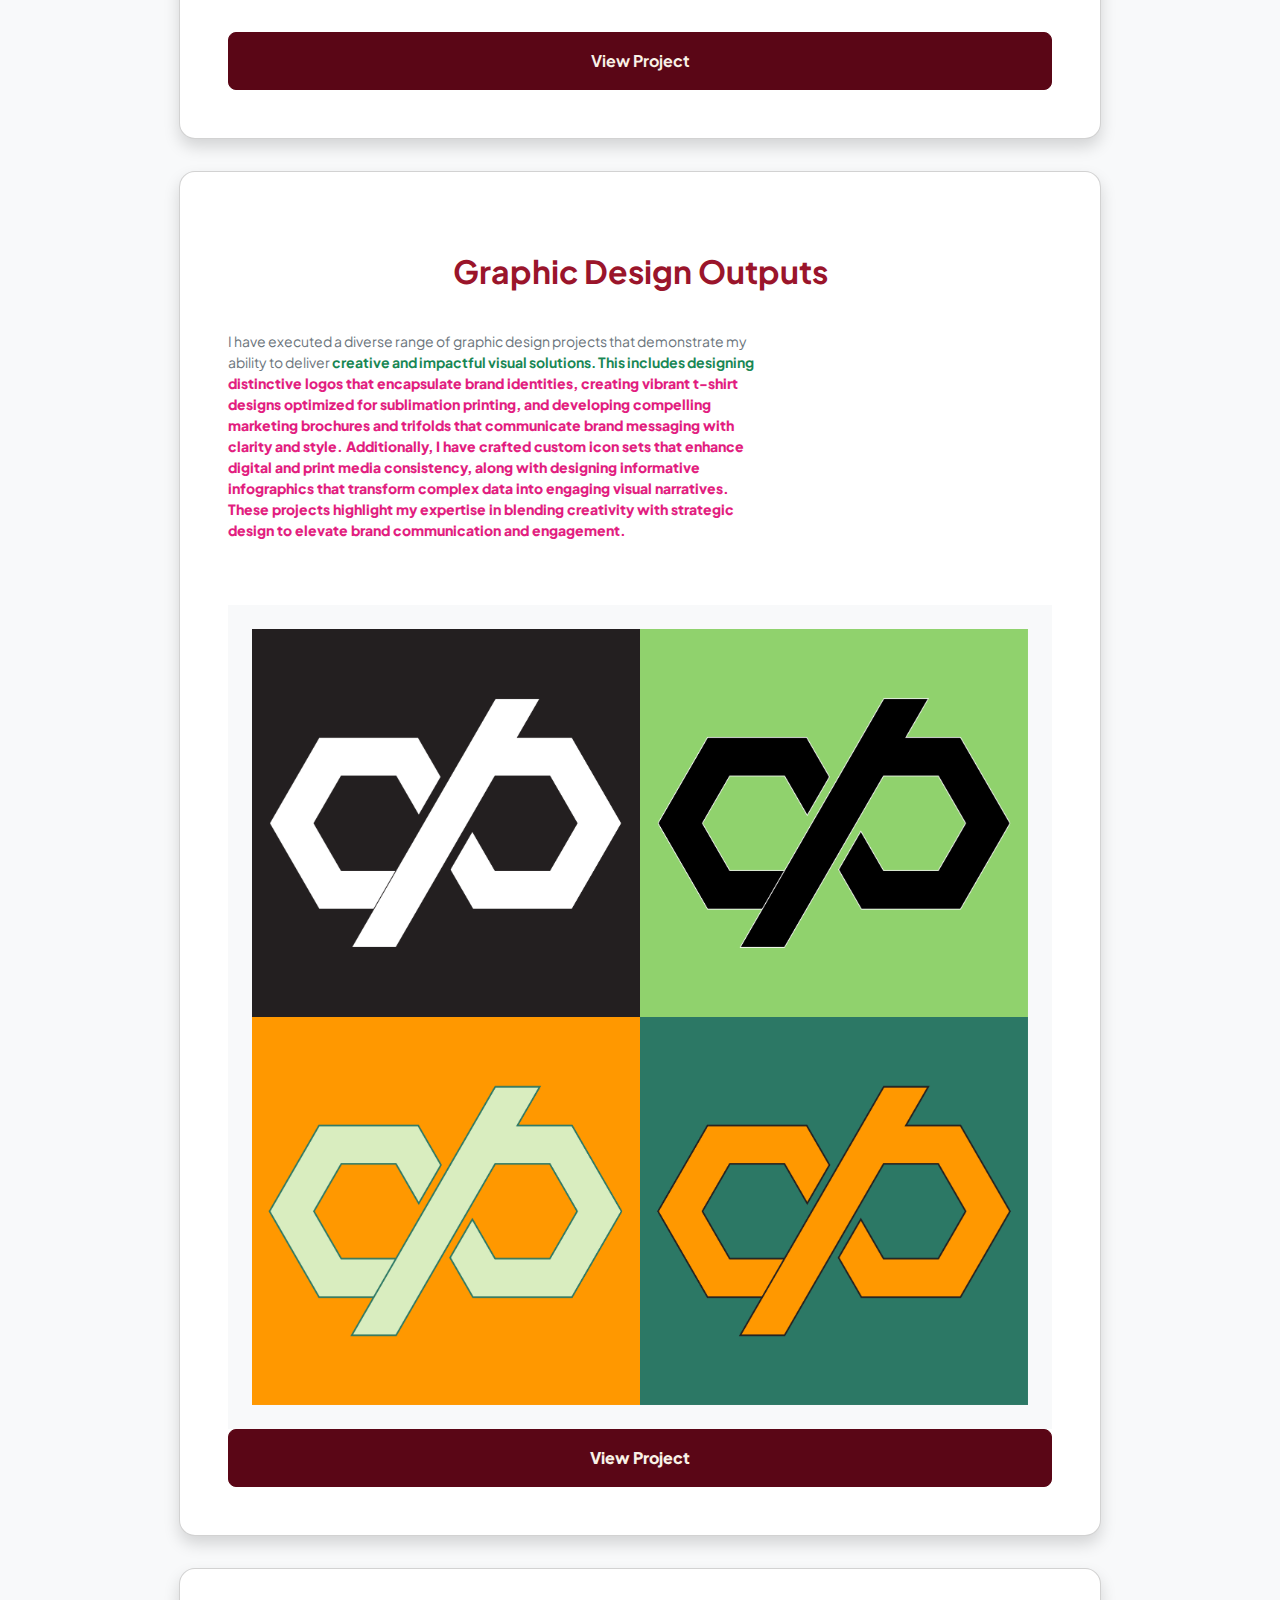
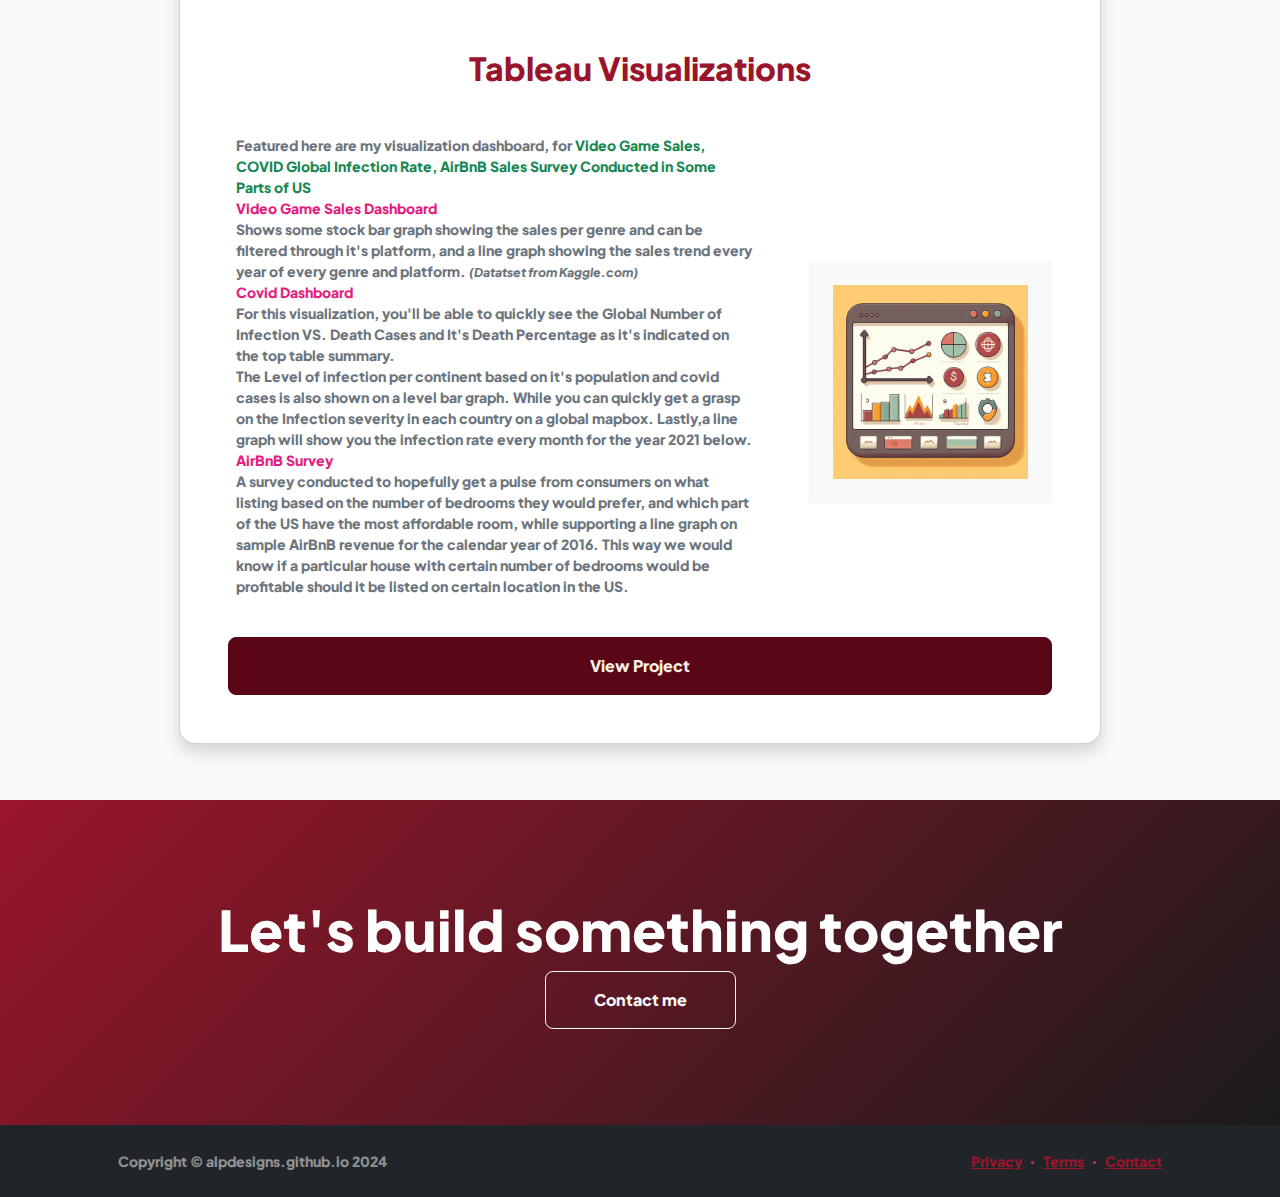
==== commit 9ed5fed8: "Update projects.html" ====
--- a/projects.html
+++ b/projects.html
@@ -123,7 +123,7 @@
                                             <div class="col text-center text-lg-start mb-4 mb-lg-0">
                                                 <div class="bg-light p-4 rounded-4mb-5 ">
                                                     
-                                                    <img class="img-fluid" src="assets/dc.png" alt="..." />
+                                                    <img class="img-fluid" src="assets/nashville.jpeg" alt="..." />
                                                                             
                                                 </div>
                                             </div>
@@ -217,7 +217,7 @@
                                             <div class="col text-center text-lg-start mb-4 mb-lg-0">
                                                 <div class="bg-light p-4 rounded-4mb-5 ">
                                                     
-                                                    <img class="img-fluid" src="assets/material-admin-pro.png" alt="..." />
+                                                    <img class="img-fluid" src="assets/OIG1.jpg" alt="..." />
                                                                             
                                                 </div>
                                             </div>
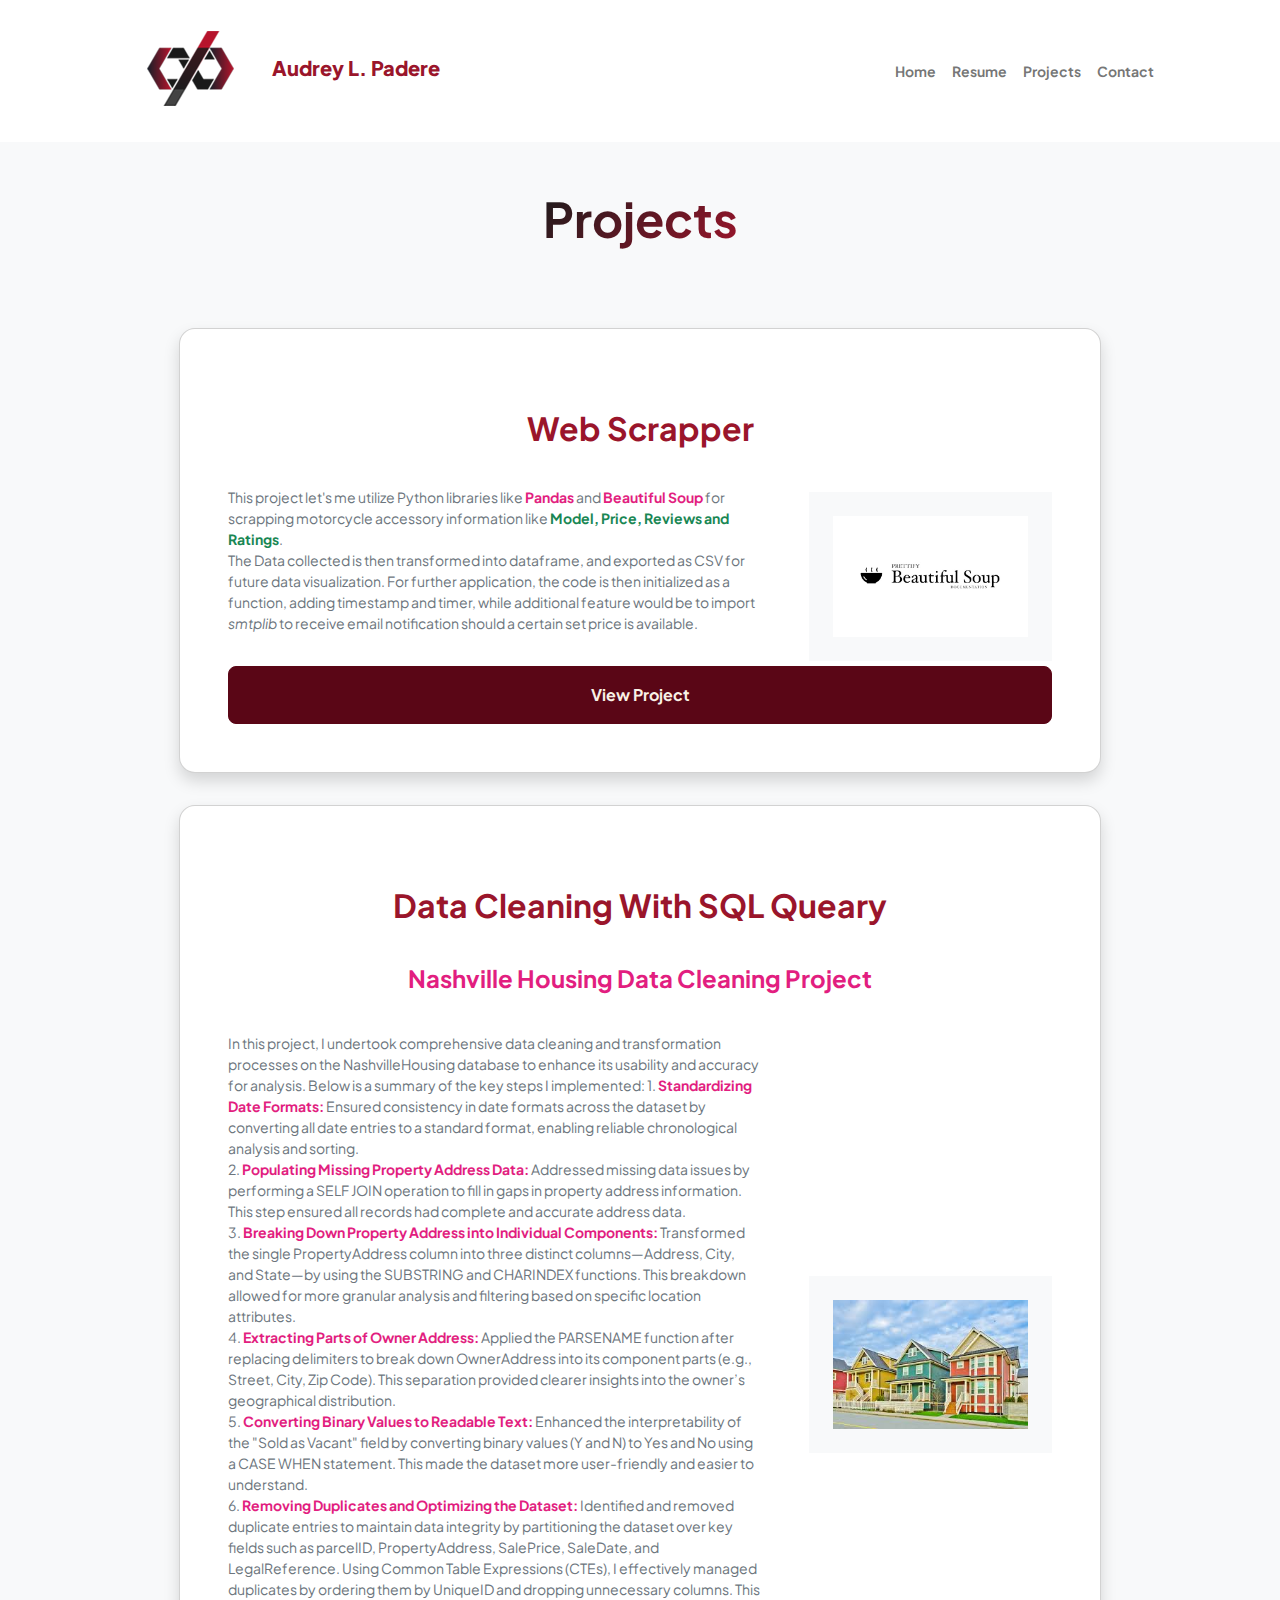
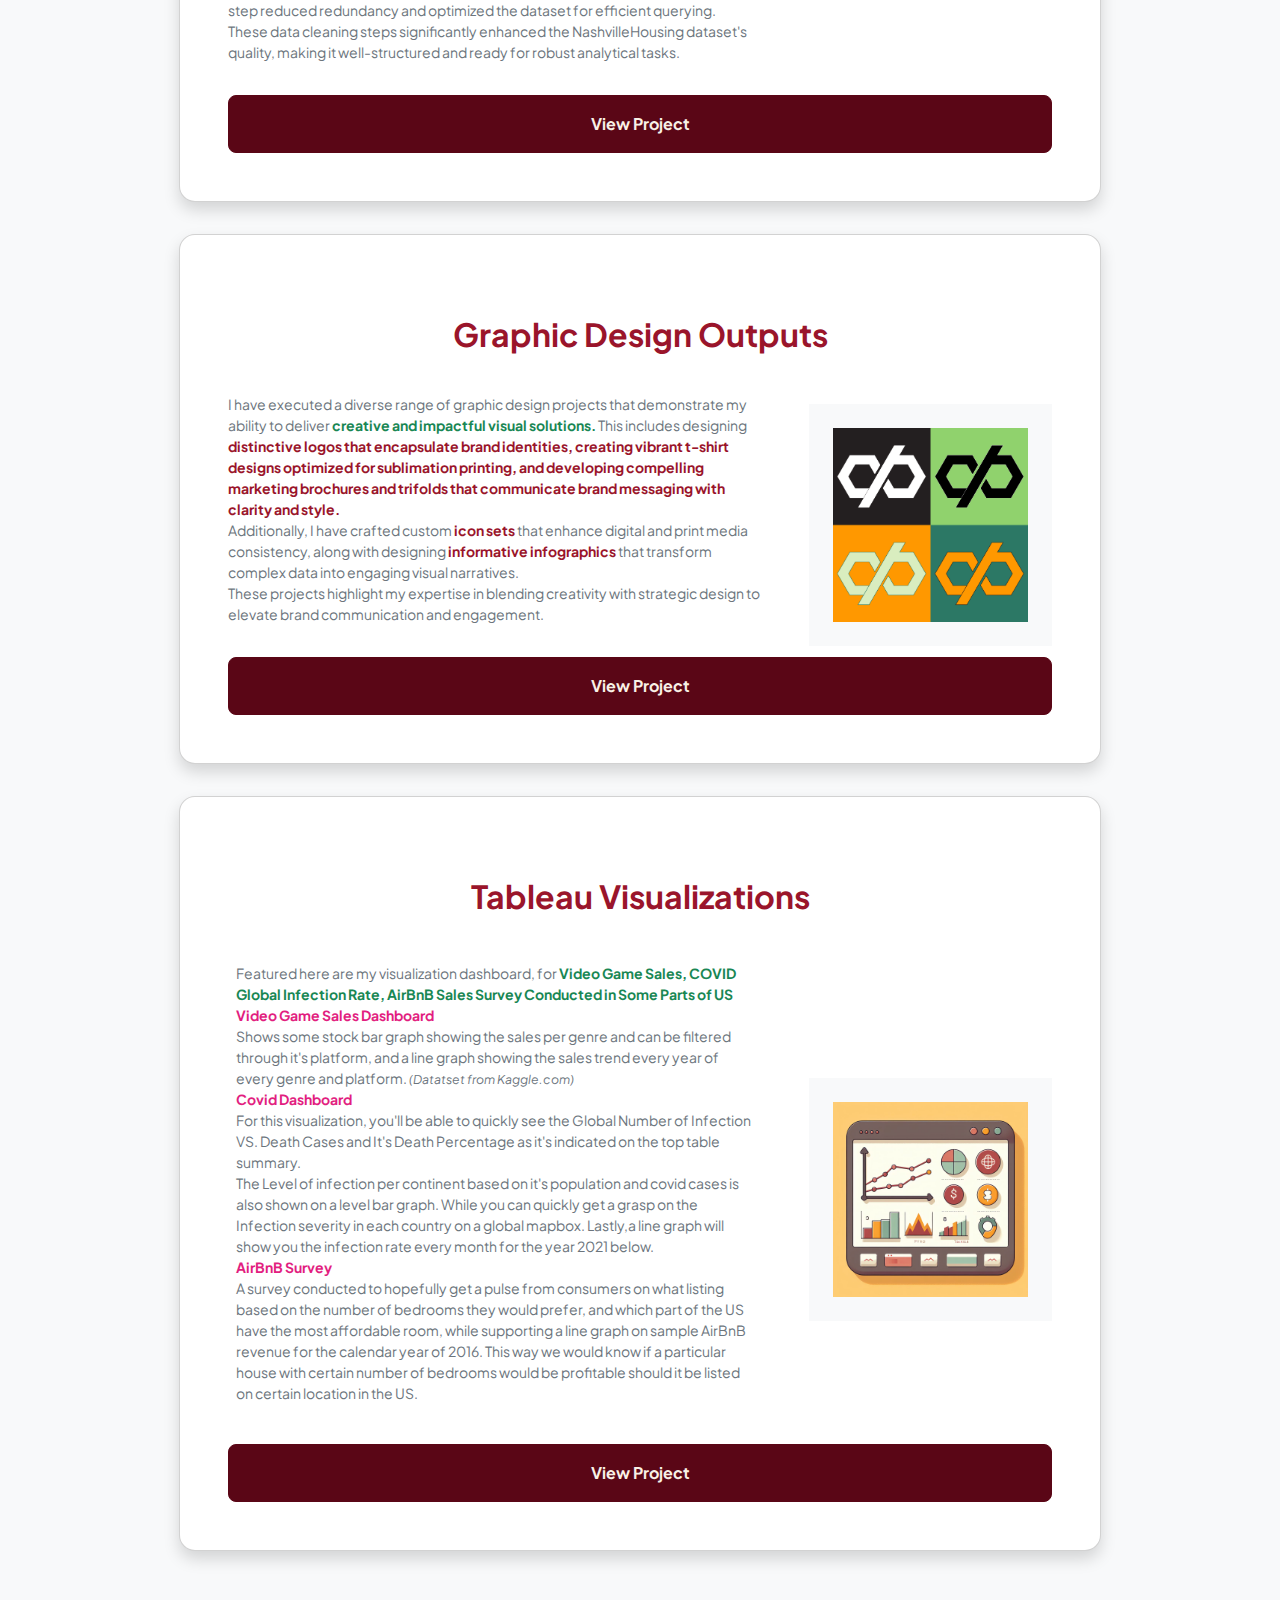
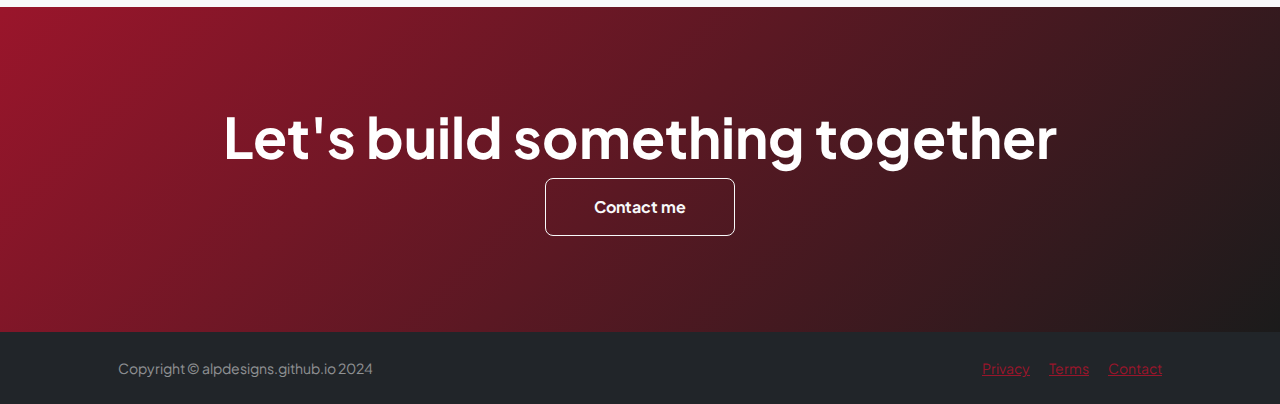
==== commit 08d4ac92: "Update projects.html" ====
--- a/projects.html
+++ b/projects.html
@@ -107,11 +107,11 @@
                 
                                                             In this project, I undertook comprehensive data cleaning and transformation processes on the NashvilleHousing database to enhance its usability and accuracy for analysis. Below is a summary of the key steps I implemented:
                                                         1.	 <strong class="text-secondary">Standardizing Date Formats: </strong>Ensured consistency in date formats across the dataset by converting all date entries to a standard format, enabling reliable chronological analysis and sorting.
-                                                        2.	<strong class="text-secondary">Populating Missing Property Address Data:  </strong> Addressed missing data issues by performing a SELF JOIN operation to fill in gaps in property address information. This step ensured all records had complete and accurate address data.
-                                                        3.	<strong class="text-secondary">Breaking Down Property Address into Individual Components:  </strong> Transformed the single PropertyAddress column into three distinct columns—Address, City, and State—by using the SUBSTRING and CHARINDEX functions. This breakdown allowed for more granular analysis and filtering based on specific location attributes.
-                                                        4.	<strong class="text-secondary">Extracting Parts of Owner Address:  </strong> Applied the PARSENAME function after replacing delimiters to break down OwnerAddress into its component parts (e.g., Street, City, Zip Code). This separation provided clearer insights into the owner’s geographical distribution.
-                                                        5.	<strong class="text-secondary">Converting Binary Values to Readable Text:  </strong> Enhanced the interpretability of the "Sold as Vacant" field by converting binary values (Y and N) to Yes and No using a CASE WHEN statement. This made the dataset more user-friendly and easier to understand.
-                                                        6.	<strong class="text-secondary">Removing Duplicates and Optimizing the Dataset:  </strong> Identified and removed duplicate entries to maintain data integrity by partitioning the dataset over key fields such as parcelID, PropertyAddress, SalePrice, SaleDate, and LegalReference. Using Common Table Expressions (CTEs), I effectively managed duplicates by ordering them by UniqueID and dropping unnecessary columns. This step reduced redundancy and optimized the dataset for efficient querying.
+                                                       </br>2.	<strong class="text-secondary">Populating Missing Property Address Data:  </strong> Addressed missing data issues by performing a SELF JOIN operation to fill in gaps in property address information. This step ensured all records had complete and accurate address data.
+                                                       </br>3.	<strong class="text-secondary">Breaking Down Property Address into Individual Components:  </strong> Transformed the single PropertyAddress column into three distinct columns—Address, City, and State—by using the SUBSTRING and CHARINDEX functions. This breakdown allowed for more granular analysis and filtering based on specific location attributes.
+                                                       </br>4.	<strong class="text-secondary">Extracting Parts of Owner Address:  </strong> Applied the PARSENAME function after replacing delimiters to break down OwnerAddress into its component parts (e.g., Street, City, Zip Code). This separation provided clearer insights into the owner’s geographical distribution.
+                                                       </br> 5.	<strong class="text-secondary">Converting Binary Values to Readable Text:  </strong> Enhanced the interpretability of the "Sold as Vacant" field by converting binary values (Y and N) to Yes and No using a CASE WHEN statement. This made the dataset more user-friendly and easier to understand.
+                                                       </br> 6.	<strong class="text-secondary">Removing Duplicates and Optimizing the Dataset:  </strong> Identified and removed duplicate entries to maintain data integrity by partitioning the dataset over key fields such as parcelID, PropertyAddress, SalePrice, SaleDate, and LegalReference. Using Common Table Expressions (CTEs), I effectively managed duplicates by ordering them by UniqueID and dropping unnecessary columns. This step reduced redundancy and optimized the dataset for efficient querying.
                                                         </br>
                                                             These data cleaning steps significantly enhanced the NashvilleHousing dataset's quality, making it well-structured and ready for robust analytical tasks.
 
@@ -151,9 +151,10 @@
                                                 <div class="text-lg-start pb-4 mb-4">
                                                     <div class="small text-muted">
                                                        I have executed a diverse range of graphic design projects that demonstrate my ability to deliver 
-                                                       <strong class="text-success"> creative and impactful visual solutions. 
-                                                       This includes designing <strong class="text-secondary"> distinctive logos that encapsulate brand identities, creating vibrant t-shirt designs optimized for sublimation printing, and developing compelling marketing brochures and trifolds that communicate brand messaging with clarity and style. Additionally, I have crafted custom icon sets that enhance digital and print media consistency, along with designing informative infographics that transform complex data into engaging visual narratives.
-                                                           These projects highlight my expertise in blending creativity with strategic design to elevate brand communication and engagement.
+                                                       <strong class="text-success"> creative and impactful visual solutions. </strong>
+                                                       This includes designing <strong class="text-primary"> distinctive logos that encapsulate brand identities, creating vibrant t-shirt designs optimized for sublimation printing, and developing compelling marketing brochures and trifolds that communicate brand messaging with clarity and style. </strong></br>
+                                                        Additionally, I have crafted custom <strong class="text-primary"> icon sets </strong> that enhance digital and print media consistency, along with designing <strong class="text-primary"> informative infographics </strong> that transform complex data into engaging visual narratives.
+                                                        </br>These projects highlight my expertise in blending creativity with strategic design to elevate brand communication and engagement.
                                                     </div>
                                                   
                                                 </div>
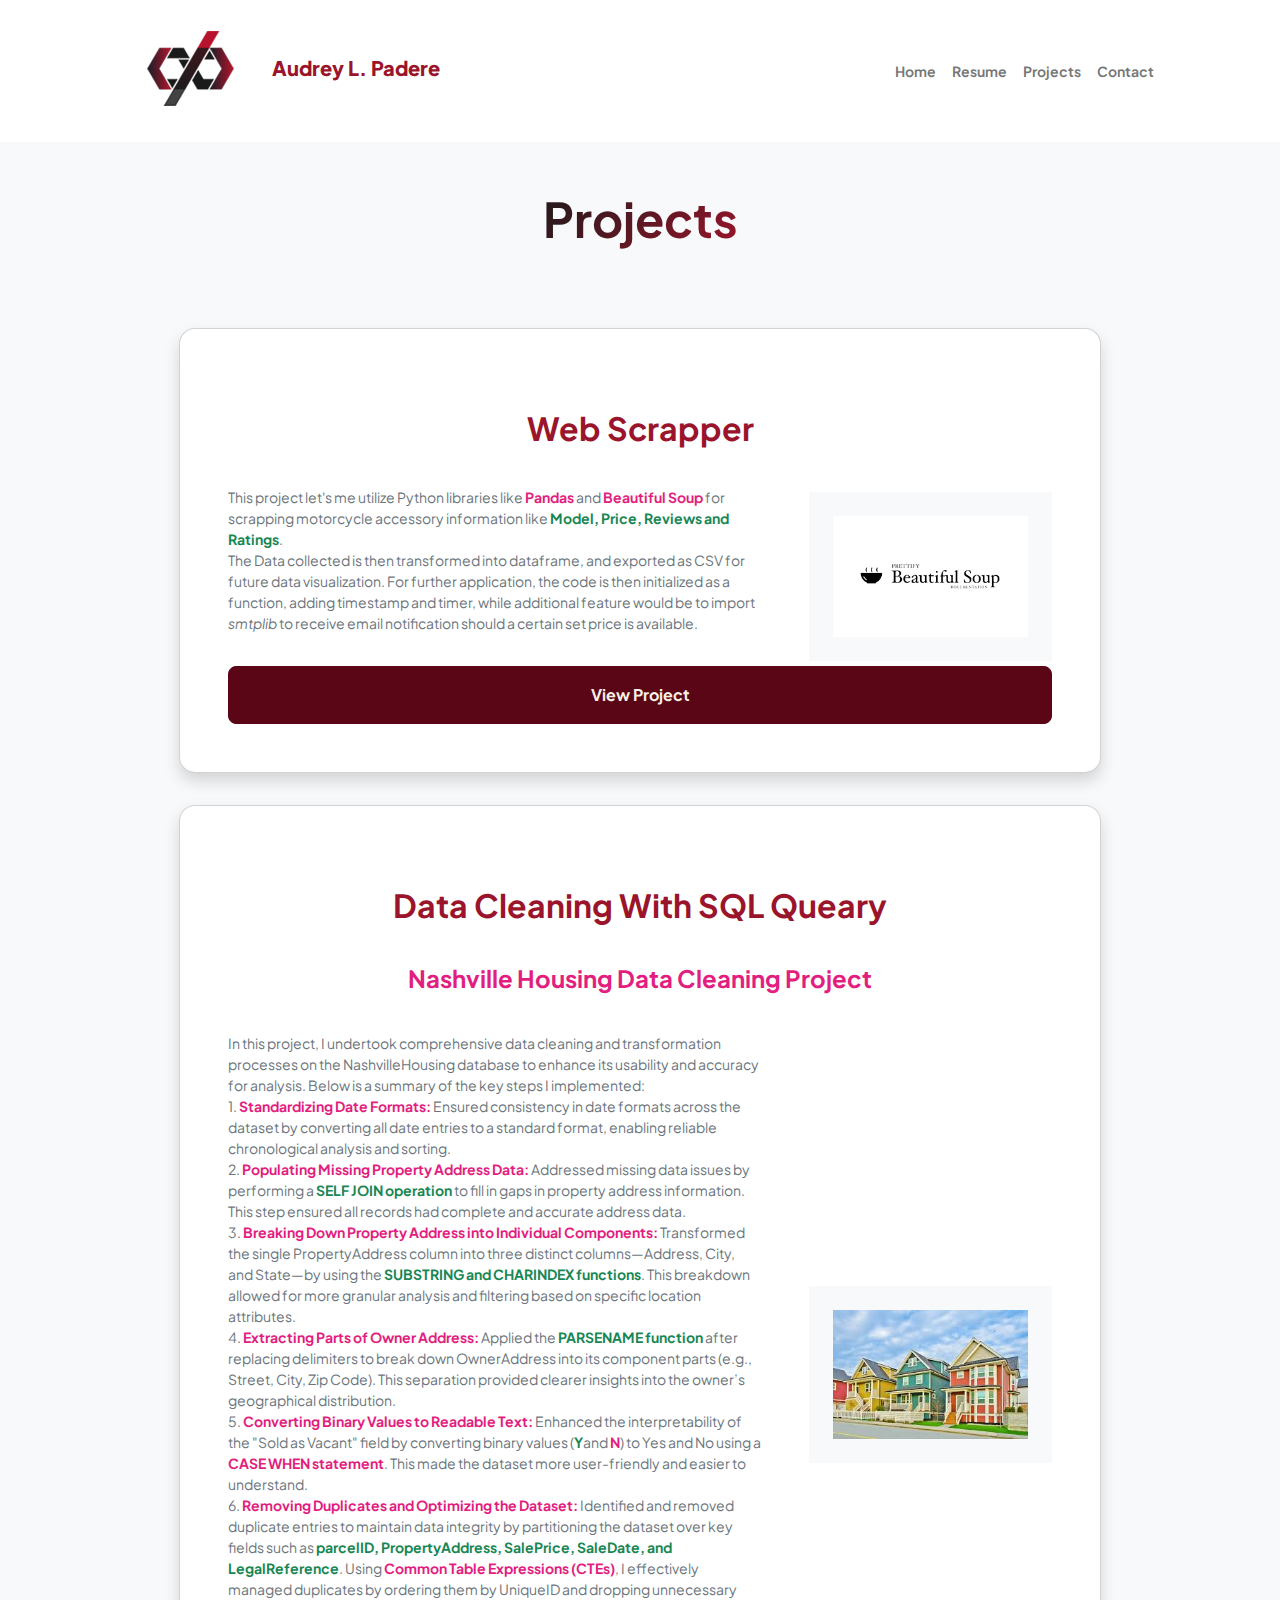
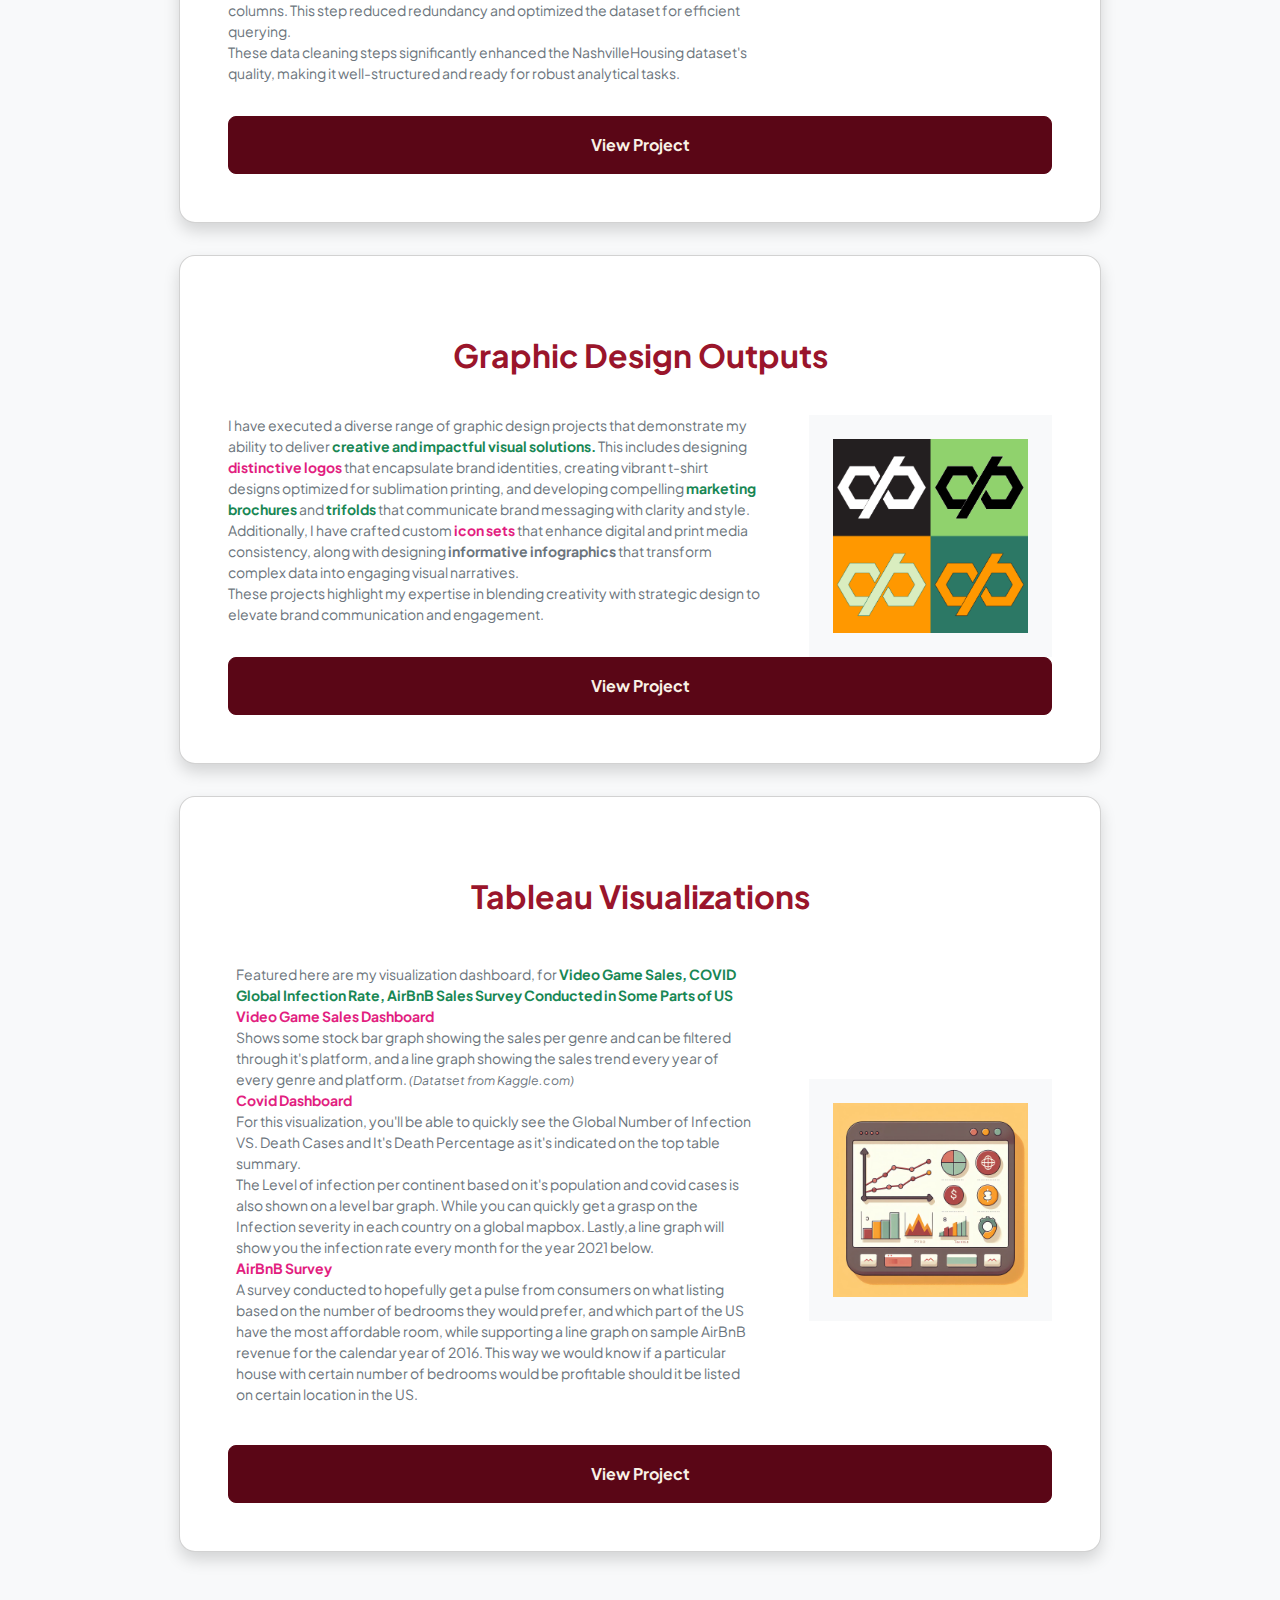
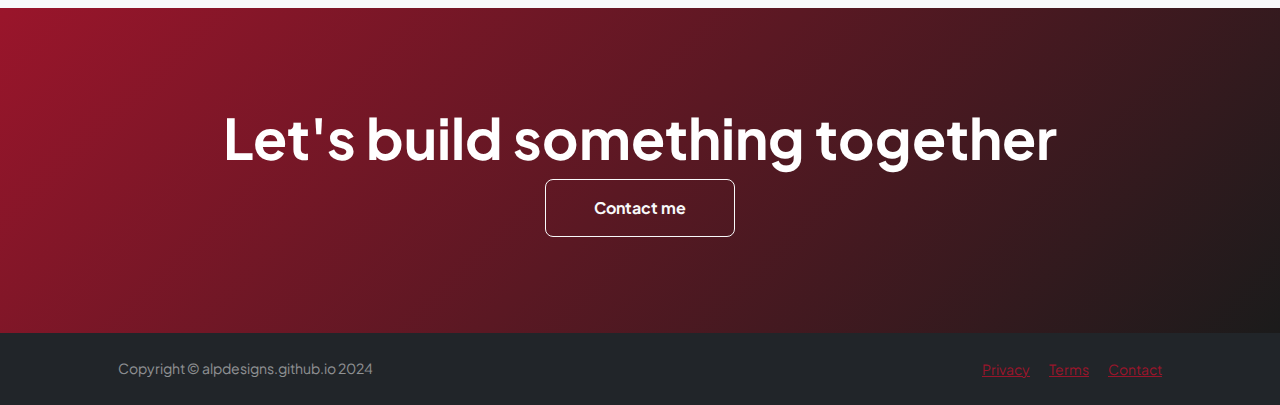
==== commit d23de95b: "Update projects.html" ====
--- a/projects.html
+++ b/projects.html
@@ -106,12 +106,12 @@
                                                     <div class="small text-muted"> 
                 
                                                             In this project, I undertook comprehensive data cleaning and transformation processes on the NashvilleHousing database to enhance its usability and accuracy for analysis. Below is a summary of the key steps I implemented:
-                                                        1.	 <strong class="text-secondary">Standardizing Date Formats: </strong>Ensured consistency in date formats across the dataset by converting all date entries to a standard format, enabling reliable chronological analysis and sorting.
-                                                       </br>2.	<strong class="text-secondary">Populating Missing Property Address Data:  </strong> Addressed missing data issues by performing a SELF JOIN operation to fill in gaps in property address information. This step ensured all records had complete and accurate address data.
-                                                       </br>3.	<strong class="text-secondary">Breaking Down Property Address into Individual Components:  </strong> Transformed the single PropertyAddress column into three distinct columns—Address, City, and State—by using the SUBSTRING and CHARINDEX functions. This breakdown allowed for more granular analysis and filtering based on specific location attributes.
-                                                       </br>4.	<strong class="text-secondary">Extracting Parts of Owner Address:  </strong> Applied the PARSENAME function after replacing delimiters to break down OwnerAddress into its component parts (e.g., Street, City, Zip Code). This separation provided clearer insights into the owner’s geographical distribution.
-                                                       </br> 5.	<strong class="text-secondary">Converting Binary Values to Readable Text:  </strong> Enhanced the interpretability of the "Sold as Vacant" field by converting binary values (Y and N) to Yes and No using a CASE WHEN statement. This made the dataset more user-friendly and easier to understand.
-                                                       </br> 6.	<strong class="text-secondary">Removing Duplicates and Optimizing the Dataset:  </strong> Identified and removed duplicate entries to maintain data integrity by partitioning the dataset over key fields such as parcelID, PropertyAddress, SalePrice, SaleDate, and LegalReference. Using Common Table Expressions (CTEs), I effectively managed duplicates by ordering them by UniqueID and dropping unnecessary columns. This step reduced redundancy and optimized the dataset for efficient querying.
+                                                       </br> 1.	<strong class="text-secondary">Standardizing Date Formats: </strong>Ensured consistency in date formats across the dataset by converting all date entries to a standard format, enabling reliable chronological analysis and sorting.
+                                                       </br> 2.	<strong class="text-secondary">Populating Missing Property Address Data:  </strong> Addressed missing data issues by performing a <strong class="text-success"> SELF JOIN operation </strong>to fill in gaps in property address information. This step ensured all records had complete and accurate address data.
+                                                       </br> 3.	<strong class="text-secondary">Breaking Down Property Address into Individual Components:  </strong> Transformed the single PropertyAddress column into three distinct columns—Address, City, and State—by using the 	<strong class="text-success">SUBSTRING and CHARINDEX functions</strong>. This breakdown allowed for more granular analysis and filtering based on specific location attributes.
+                                                       </br> 4.	<strong class="text-secondary">Extracting Parts of Owner Address:  </strong> Applied the <strong class="text-success">PARSENAME function </strong> after replacing delimiters to break down OwnerAddress into its component parts (e.g., Street, City, Zip Code). This separation provided clearer insights into the owner’s geographical distribution.
+                                                       </br> 5.	<strong class="text-secondary">Converting Binary Values to Readable Text:  </strong> Enhanced the interpretability of the "Sold as Vacant" field by converting binary values (<strong class="text-success">Y</strong>and <strong class="text-secondary">N</strong>) to Yes and No using a <strong class="text-secondary">CASE WHEN statement</strong>. This made the dataset more user-friendly and easier to understand.
+                                                       </br> 6.	<strong class="text-secondary">Removing Duplicates and Optimizing the Dataset:  </strong> Identified and removed duplicate entries to maintain data integrity by partitioning the dataset over key fields such as <strong class="text-success"> parcelID, PropertyAddress, SalePrice, SaleDate, and LegalReference</strong>. Using <strong class="text-secondary"> Common Table Expressions (CTEs)</strong>, I effectively managed duplicates by ordering them by UniqueID and dropping unnecessary columns. This step reduced redundancy and optimized the dataset for efficient querying.
                                                         </br>
                                                             These data cleaning steps significantly enhanced the NashvilleHousing dataset's quality, making it well-structured and ready for robust analytical tasks.
 
@@ -152,8 +152,8 @@
                                                     <div class="small text-muted">
                                                        I have executed a diverse range of graphic design projects that demonstrate my ability to deliver 
                                                        <strong class="text-success"> creative and impactful visual solutions. </strong>
-                                                       This includes designing <strong class="text-primary"> distinctive logos that encapsulate brand identities, creating vibrant t-shirt designs optimized for sublimation printing, and developing compelling marketing brochures and trifolds that communicate brand messaging with clarity and style. </strong></br>
-                                                        Additionally, I have crafted custom <strong class="text-primary"> icon sets </strong> that enhance digital and print media consistency, along with designing <strong class="text-primary"> informative infographics </strong> that transform complex data into engaging visual narratives.
+                                                       This includes designing <strong class="text-secondary"> distinctive logos </strong>that encapsulate brand identities, creating vibrant t-shirt designs optimized for sublimation printing, and developing compelling <strong class="text-success">marketing brochures </strong> and <strong class="text-success">trifolds </strong>that communicate brand messaging with clarity and style.</br>
+                                                        Additionally, I have crafted custom <strong class="text-secondary"> icon sets </strong> that enhance digital and print media consistency, along with designing <strong class="text-seconday"> informative infographics </strong> that transform complex data into engaging visual narratives.
                                                         </br>These projects highlight my expertise in blending creativity with strategic design to elevate brand communication and engagement.
                                                     </div>
                                                   
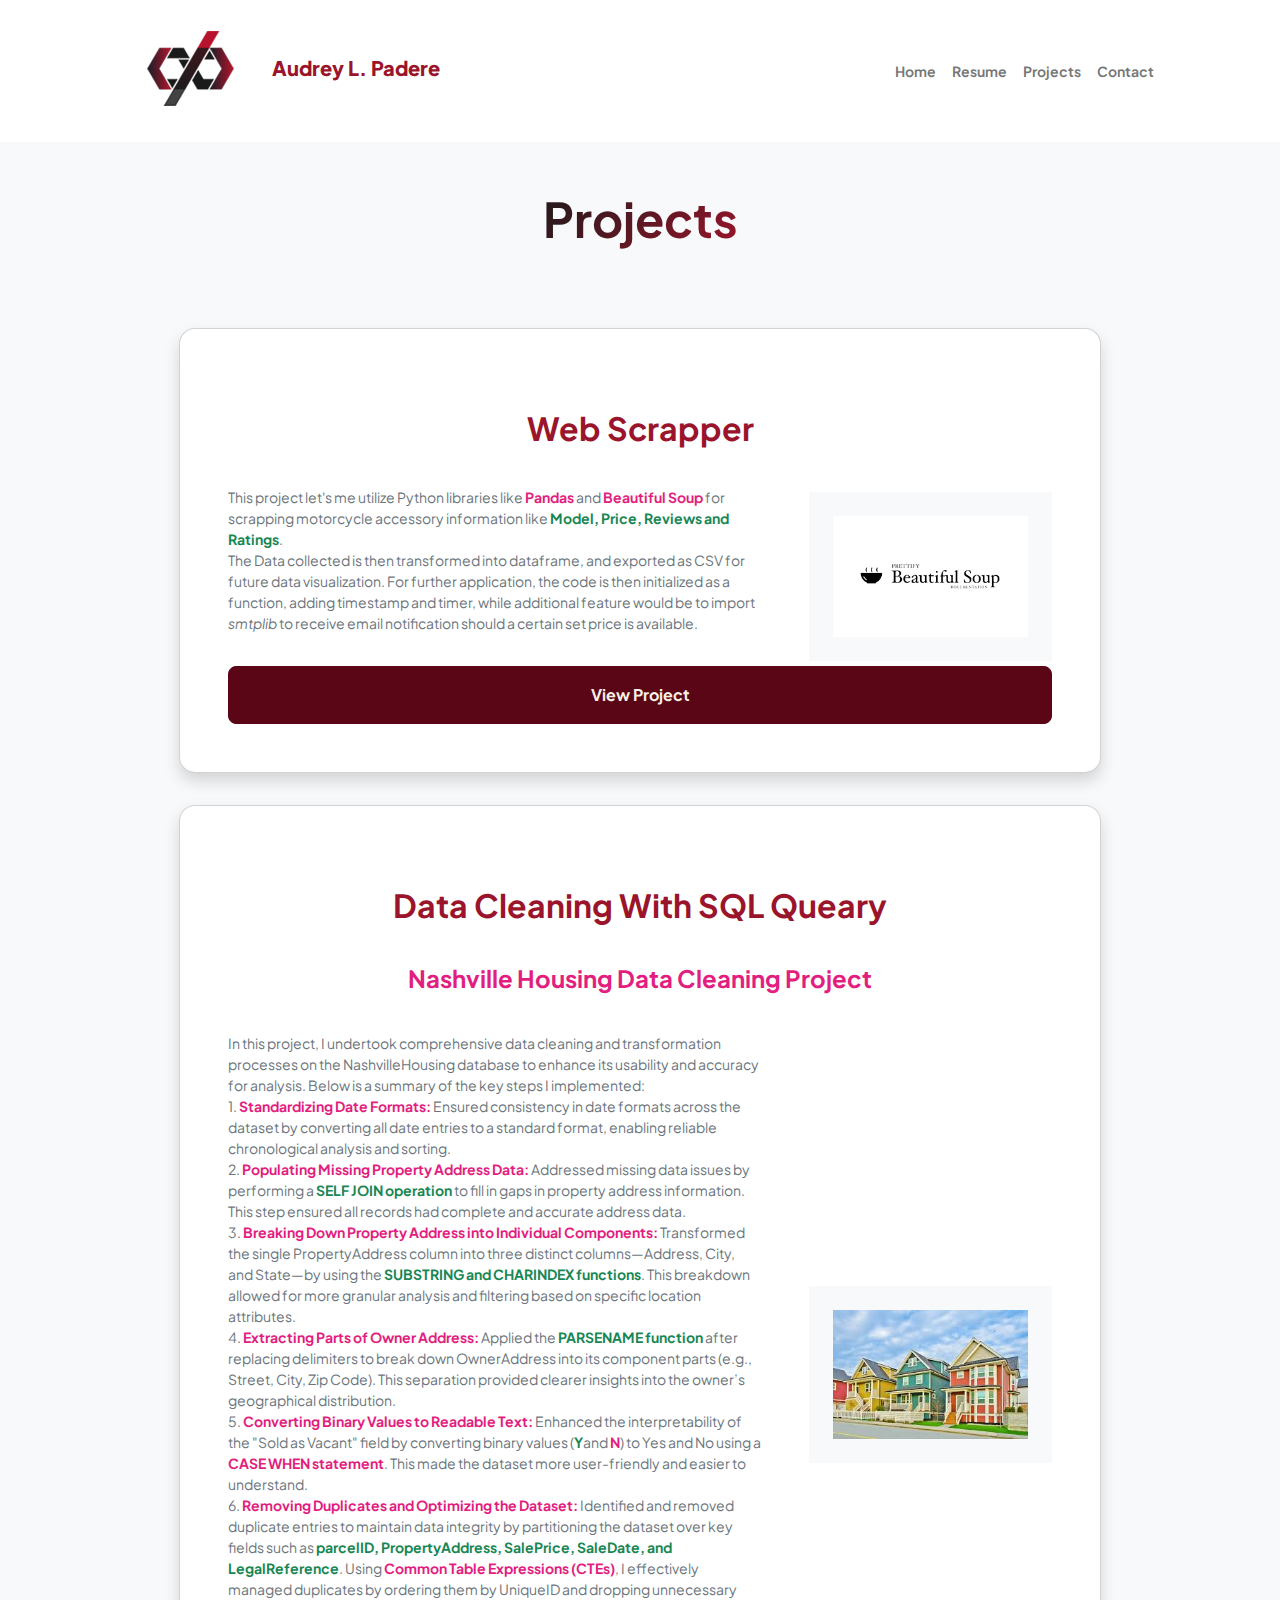
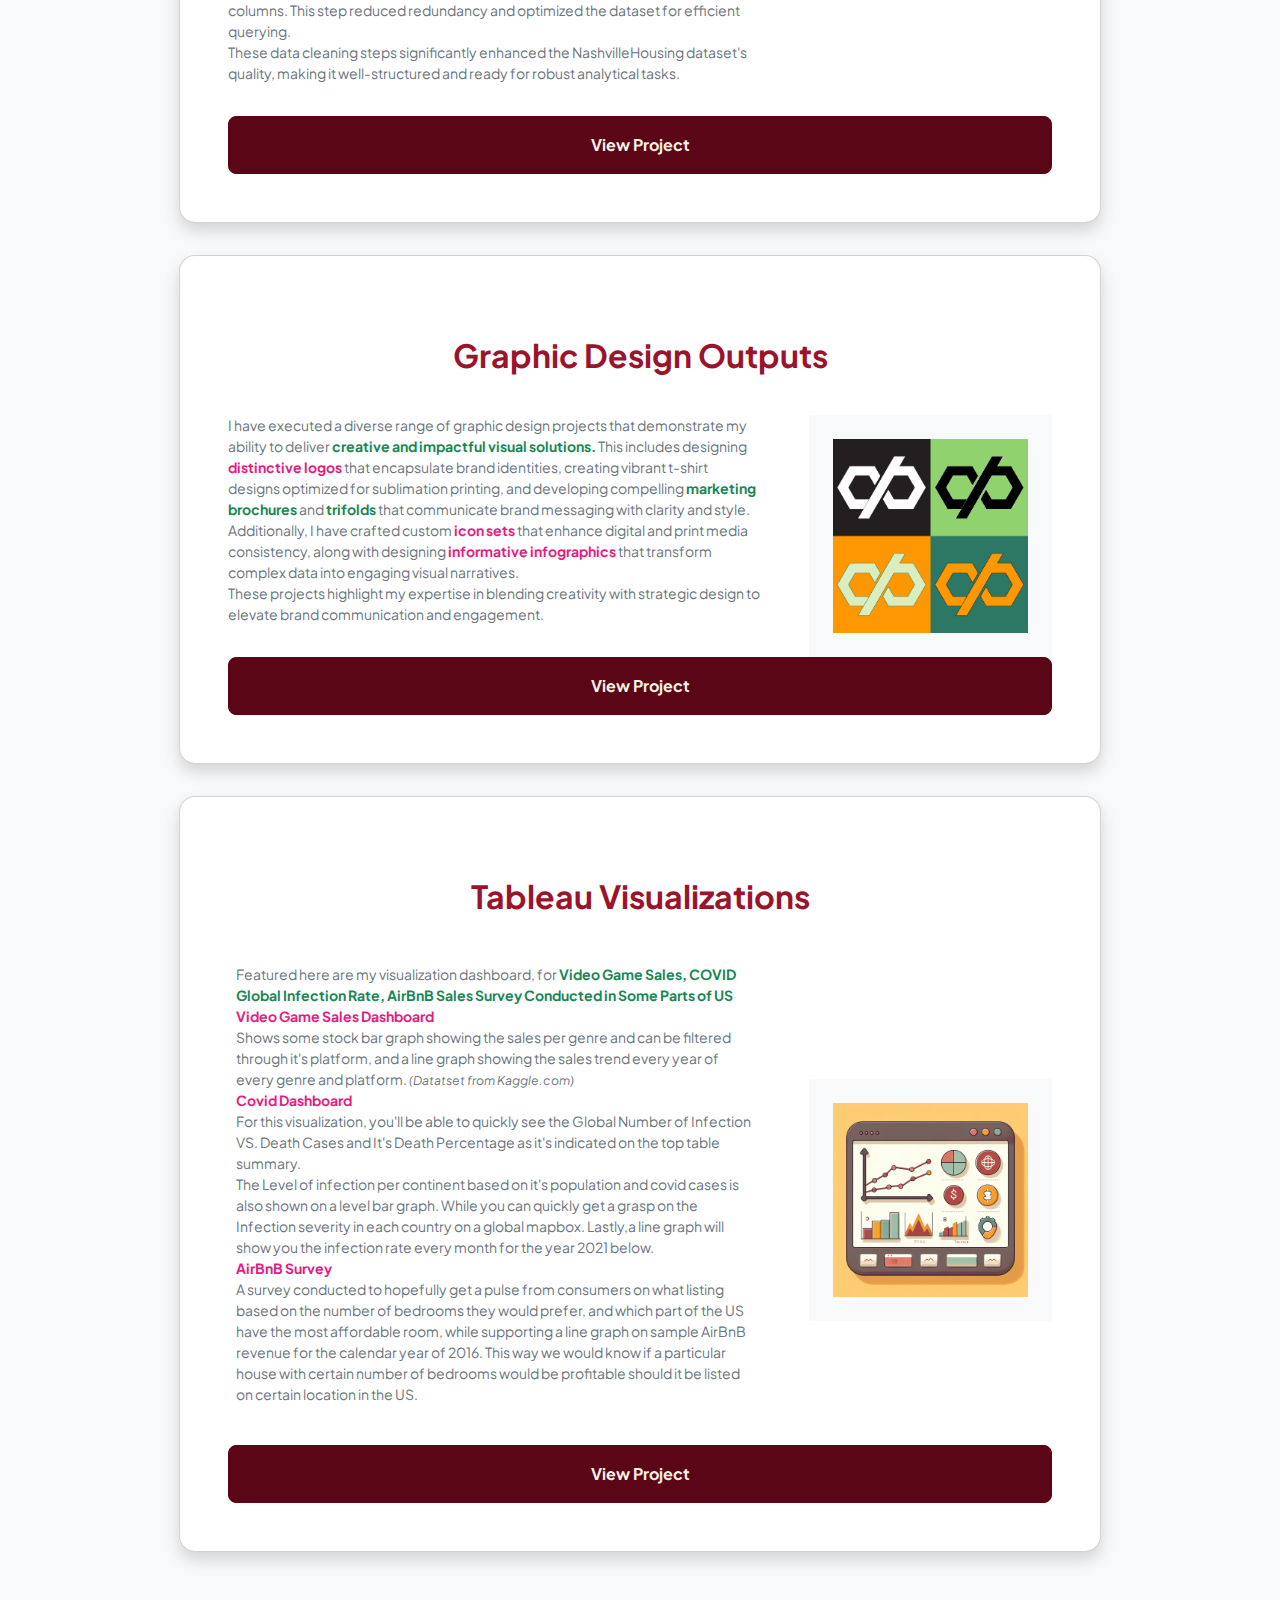
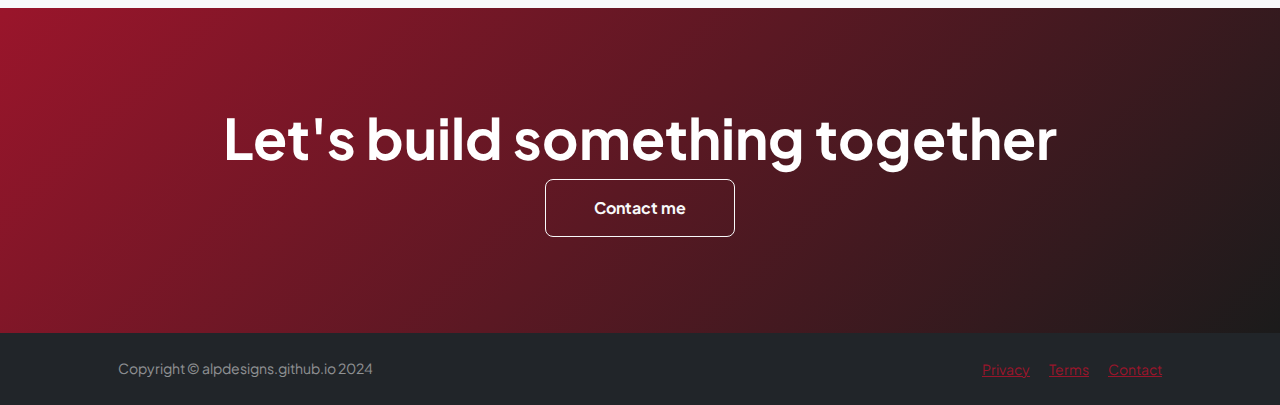
==== commit 358011cd: "Update projects.html" ====
--- a/projects.html
+++ b/projects.html
@@ -153,7 +153,7 @@
                                                        I have executed a diverse range of graphic design projects that demonstrate my ability to deliver 
                                                        <strong class="text-success"> creative and impactful visual solutions. </strong>
                                                        This includes designing <strong class="text-secondary"> distinctive logos </strong>that encapsulate brand identities, creating vibrant t-shirt designs optimized for sublimation printing, and developing compelling <strong class="text-success">marketing brochures </strong> and <strong class="text-success">trifolds </strong>that communicate brand messaging with clarity and style.</br>
-                                                        Additionally, I have crafted custom <strong class="text-secondary"> icon sets </strong> that enhance digital and print media consistency, along with designing <strong class="text-seconday"> informative infographics </strong> that transform complex data into engaging visual narratives.
+                                                        Additionally, I have crafted custom <strong class="text-secondary"> icon sets </strong> that enhance digital and print media consistency, along with designing <strong class="text-secondary"> informative infographics </strong> that transform complex data into engaging visual narratives.
                                                         </br>These projects highlight my expertise in blending creativity with strategic design to elevate brand communication and engagement.
                                                     </div>
                                                   
